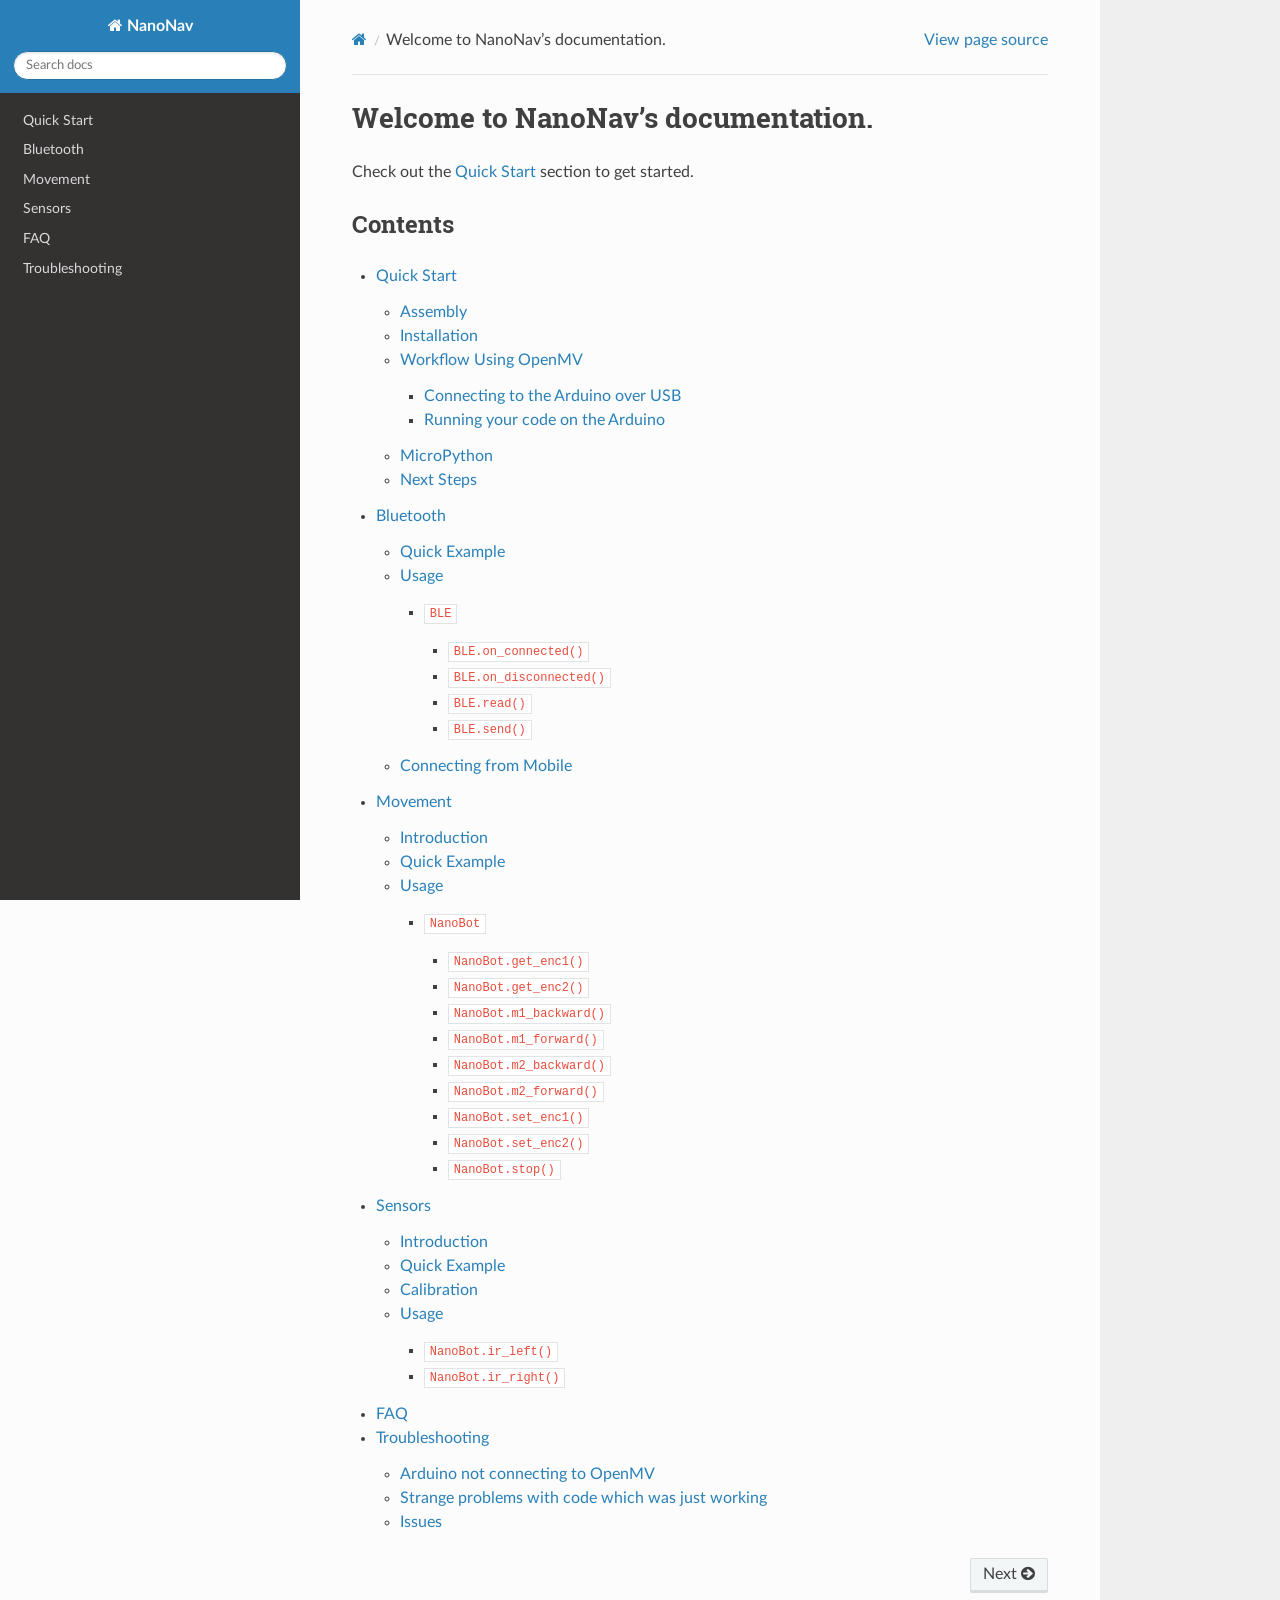
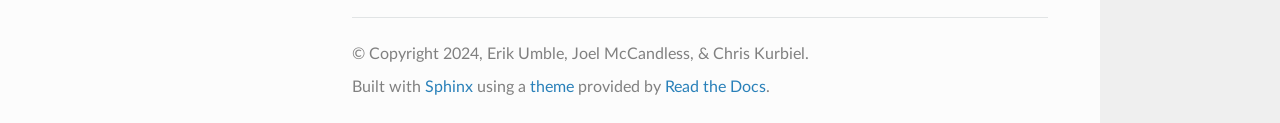
==== index.html @ 23963557 "deploy: 25255c36d114be1d2284da297a6f101bbb67461d" ====
<!DOCTYPE html>
<html class="writer-html5" lang="en" data-content_root="./">
<head>
  <meta charset="utf-8" /><meta name="viewport" content="width=device-width, initial-scale=1" />

  <meta name="viewport" content="width=device-width, initial-scale=1.0" />
  <title>Welcome to NanoNav’s documentation. &mdash; NanoNav  documentation</title>
      <link rel="stylesheet" type="text/css" href="_static/pygments.css?v=80d5e7a1" />
      <link rel="stylesheet" type="text/css" href="_static/css/theme.css?v=e59714d7" />
      <link rel="stylesheet" type="text/css" href="_static/copybutton.css?v=76b2166b" />
      <link rel="stylesheet" type="text/css" href="_static/css/s4defs-roles.css?v=35bf4f2f" />

  
      <script src="_static/jquery.js?v=5d32c60e"></script>
      <script src="_static/_sphinx_javascript_frameworks_compat.js?v=2cd50e6c"></script>
      <script src="_static/documentation_options.js?v=5929fcd5"></script>
      <script src="_static/doctools.js?v=9bcbadda"></script>
      <script src="_static/sphinx_highlight.js?v=dc90522c"></script>
      <script src="_static/clipboard.min.js?v=a7894cd8"></script>
      <script src="_static/copybutton.js?v=f281be69"></script>
    <script src="_static/js/theme.js"></script>
    <link rel="index" title="Index" href="genindex.html" />
    <link rel="search" title="Search" href="search.html" />
    <link rel="next" title="Quick Start" href="usage.html" /> 
</head>

<body class="wy-body-for-nav"> 
  <div class="wy-grid-for-nav">
    <nav data-toggle="wy-nav-shift" class="wy-nav-side">
      <div class="wy-side-scroll">
        <div class="wy-side-nav-search" >

          
          
          <a href="#" class="icon icon-home">
            NanoNav
          </a>
<div role="search">
  <form id="rtd-search-form" class="wy-form" action="search.html" method="get">
    <input type="text" name="q" placeholder="Search docs" aria-label="Search docs" />
    <input type="hidden" name="check_keywords" value="yes" />
    <input type="hidden" name="area" value="default" />
  </form>
</div>
        </div><div class="wy-menu wy-menu-vertical" data-spy="affix" role="navigation" aria-label="Navigation menu">
              <ul>
<li class="toctree-l1"><a class="reference internal" href="usage.html">Quick Start</a></li>
<li class="toctree-l1"><a class="reference internal" href="bluetooth.html">Bluetooth</a></li>
<li class="toctree-l1"><a class="reference internal" href="movement.html">Movement</a></li>
<li class="toctree-l1"><a class="reference internal" href="sensors.html">Sensors</a></li>
<li class="toctree-l1"><a class="reference internal" href="faq.html">FAQ</a></li>
<li class="toctree-l1"><a class="reference internal" href="faq.html#troubleshooting">Troubleshooting</a></li>
</ul>

        </div>
      </div>
    </nav>

    <section data-toggle="wy-nav-shift" class="wy-nav-content-wrap"><nav class="wy-nav-top" aria-label="Mobile navigation menu" >
          <i data-toggle="wy-nav-top" class="fa fa-bars"></i>
          <a href="#">NanoNav</a>
      </nav>

      <div class="wy-nav-content">
        <div class="rst-content">
          <div role="navigation" aria-label="Page navigation">
  <ul class="wy-breadcrumbs">
      <li><a href="#" class="icon icon-home" aria-label="Home"></a></li>
      <li class="breadcrumb-item active">Welcome to NanoNav’s documentation.</li>
      <li class="wy-breadcrumbs-aside">
            <a href="_sources/index.rst.txt" rel="nofollow"> View page source</a>
      </li>
  </ul>
  <hr/>
</div>
          <div role="main" class="document" itemscope="itemscope" itemtype="http://schema.org/Article">
           <div itemprop="articleBody">
             
  <section id="welcome-to-nanonav-s-documentation">
<h1>Welcome to NanoNav’s documentation.<a class="headerlink" href="#welcome-to-nanonav-s-documentation" title="Link to this heading"></a></h1>
<p>Check out the <a class="reference internal" href="usage.html"><span class="doc">Quick Start</span></a> section to get started.</p>
<section id="contents">
<h2>Contents<a class="headerlink" href="#contents" title="Link to this heading"></a></h2>
<div class="toctree-wrapper compound">
<ul>
<li class="toctree-l1"><a class="reference internal" href="usage.html">Quick Start</a><ul>
<li class="toctree-l2"><a class="reference internal" href="usage.html#assembly">Assembly</a></li>
<li class="toctree-l2"><a class="reference internal" href="usage.html#installation">Installation</a></li>
<li class="toctree-l2"><a class="reference internal" href="usage.html#workflow-using-openmv">Workflow Using OpenMV</a><ul>
<li class="toctree-l3"><a class="reference internal" href="usage.html#connecting-to-the-arduino-over-usb">Connecting to the Arduino over USB</a></li>
<li class="toctree-l3"><a class="reference internal" href="usage.html#running-your-code-on-the-arduino">Running your code on the Arduino</a></li>
</ul>
</li>
<li class="toctree-l2"><a class="reference internal" href="usage.html#micropython">MicroPython</a></li>
<li class="toctree-l2"><a class="reference internal" href="usage.html#next-steps">Next Steps</a></li>
</ul>
</li>
<li class="toctree-l1"><a class="reference internal" href="bluetooth.html">Bluetooth</a><ul>
<li class="toctree-l2"><a class="reference internal" href="bluetooth.html#quick-example">Quick Example</a></li>
<li class="toctree-l2"><a class="reference internal" href="bluetooth.html#usage">Usage</a><ul>
<li class="toctree-l3"><a class="reference internal" href="bluetooth.html#nanonav.BLE"><code class="docutils literal notranslate"><span class="pre">BLE</span></code></a><ul>
<li class="toctree-l4"><a class="reference internal" href="bluetooth.html#nanonav.BLE.on_connected"><code class="docutils literal notranslate"><span class="pre">BLE.on_connected()</span></code></a></li>
<li class="toctree-l4"><a class="reference internal" href="bluetooth.html#nanonav.BLE.on_disconnected"><code class="docutils literal notranslate"><span class="pre">BLE.on_disconnected()</span></code></a></li>
<li class="toctree-l4"><a class="reference internal" href="bluetooth.html#nanonav.BLE.read"><code class="docutils literal notranslate"><span class="pre">BLE.read()</span></code></a></li>
<li class="toctree-l4"><a class="reference internal" href="bluetooth.html#nanonav.BLE.send"><code class="docutils literal notranslate"><span class="pre">BLE.send()</span></code></a></li>
</ul>
</li>
</ul>
</li>
<li class="toctree-l2"><a class="reference internal" href="bluetooth.html#connecting-from-mobile">Connecting from Mobile</a></li>
</ul>
</li>
<li class="toctree-l1"><a class="reference internal" href="movement.html">Movement</a><ul>
<li class="toctree-l2"><a class="reference internal" href="movement.html#introduction">Introduction</a></li>
<li class="toctree-l2"><a class="reference internal" href="movement.html#quick-example">Quick Example</a></li>
<li class="toctree-l2"><a class="reference internal" href="movement.html#usage">Usage</a><ul>
<li class="toctree-l3"><a class="reference internal" href="movement.html#nanonav.NanoBot"><code class="docutils literal notranslate"><span class="pre">NanoBot</span></code></a><ul>
<li class="toctree-l4"><a class="reference internal" href="movement.html#nanonav.NanoBot.get_enc1"><code class="docutils literal notranslate"><span class="pre">NanoBot.get_enc1()</span></code></a></li>
<li class="toctree-l4"><a class="reference internal" href="movement.html#nanonav.NanoBot.get_enc2"><code class="docutils literal notranslate"><span class="pre">NanoBot.get_enc2()</span></code></a></li>
<li class="toctree-l4"><a class="reference internal" href="movement.html#nanonav.NanoBot.m1_backward"><code class="docutils literal notranslate"><span class="pre">NanoBot.m1_backward()</span></code></a></li>
<li class="toctree-l4"><a class="reference internal" href="movement.html#nanonav.NanoBot.m1_forward"><code class="docutils literal notranslate"><span class="pre">NanoBot.m1_forward()</span></code></a></li>
<li class="toctree-l4"><a class="reference internal" href="movement.html#nanonav.NanoBot.m2_backward"><code class="docutils literal notranslate"><span class="pre">NanoBot.m2_backward()</span></code></a></li>
<li class="toctree-l4"><a class="reference internal" href="movement.html#nanonav.NanoBot.m2_forward"><code class="docutils literal notranslate"><span class="pre">NanoBot.m2_forward()</span></code></a></li>
<li class="toctree-l4"><a class="reference internal" href="movement.html#nanonav.NanoBot.set_enc1"><code class="docutils literal notranslate"><span class="pre">NanoBot.set_enc1()</span></code></a></li>
<li class="toctree-l4"><a class="reference internal" href="movement.html#nanonav.NanoBot.set_enc2"><code class="docutils literal notranslate"><span class="pre">NanoBot.set_enc2()</span></code></a></li>
<li class="toctree-l4"><a class="reference internal" href="movement.html#nanonav.NanoBot.stop"><code class="docutils literal notranslate"><span class="pre">NanoBot.stop()</span></code></a></li>
</ul>
</li>
</ul>
</li>
</ul>
</li>
<li class="toctree-l1"><a class="reference internal" href="sensors.html">Sensors</a><ul>
<li class="toctree-l2"><a class="reference internal" href="sensors.html#introduction">Introduction</a></li>
<li class="toctree-l2"><a class="reference internal" href="sensors.html#quick-example">Quick Example</a></li>
<li class="toctree-l2"><a class="reference internal" href="sensors.html#calibration">Calibration</a></li>
<li class="toctree-l2"><a class="reference internal" href="sensors.html#usage">Usage</a><ul>
<li class="toctree-l3"><a class="reference internal" href="sensors.html#nanonav.NanoBot.ir_left"><code class="docutils literal notranslate"><span class="pre">NanoBot.ir_left()</span></code></a></li>
<li class="toctree-l3"><a class="reference internal" href="sensors.html#nanonav.NanoBot.ir_right"><code class="docutils literal notranslate"><span class="pre">NanoBot.ir_right()</span></code></a></li>
</ul>
</li>
</ul>
</li>
<li class="toctree-l1"><a class="reference internal" href="faq.html">FAQ</a></li>
<li class="toctree-l1"><a class="reference internal" href="faq.html#troubleshooting">Troubleshooting</a><ul>
<li class="toctree-l2"><a class="reference internal" href="faq.html#arduino-not-connecting-to-openmv">Arduino not connecting to OpenMV</a></li>
<li class="toctree-l2"><a class="reference internal" href="faq.html#strange-problems-with-code-which-was-just-working">Strange problems with code which was just working</a></li>
<li class="toctree-l2"><a class="reference internal" href="faq.html#issues">Issues</a></li>
</ul>
</li>
</ul>
</div>
</section>
</section>


           </div>
          </div>
          <footer><div class="rst-footer-buttons" role="navigation" aria-label="Footer">
        <a href="usage.html" class="btn btn-neutral float-right" title="Quick Start" accesskey="n" rel="next">Next <span class="fa fa-arrow-circle-right" aria-hidden="true"></span></a>
    </div>

  <hr/>

  <div role="contentinfo">
    <p>&#169; Copyright 2024, Erik Umble, Joel McCandless, &amp; Chris Kurbiel.</p>
  </div>

  Built with <a href="https://www.sphinx-doc.org/">Sphinx</a> using a
    <a href="https://github.com/readthedocs/sphinx_rtd_theme">theme</a>
    provided by <a href="https://readthedocs.org">Read the Docs</a>.
   

</footer>
        </div>
      </div>
    </section>
  </div>
  <script>
      jQuery(function () {
          SphinxRtdTheme.Navigation.enable(true);
      });
  </script> 

</body>
</html>
---- _static/css/theme.css ----
html{box-sizing:border-box}*,:after,:before{box-sizing:inherit}article,aside,details,figcaption,figure,footer,header,hgroup,nav,section{display:block}audio,canvas,video{display:inline-block;*display:inline;*zoom:1}[hidden],audio:not([controls]){display:none}*{-webkit-box-sizing:border-box;-moz-box-sizing:border-box;box-sizing:border-box}html{font-size:100%;-webkit-text-size-adjust:100%;-ms-text-size-adjust:100%}body{margin:0}a:active,a:hover{outline:0}abbr[title]{border-bottom:1px dotted}b,strong{font-weight:700}blockquote{margin:0}dfn{font-style:italic}ins{background:#ff9;text-decoration:none}ins,mark{color:#000}mark{background:#ff0;font-style:italic;font-weight:700}.rst-content code,.rst-content tt,code,kbd,pre,samp{font-family:monospace,serif;_font-family:courier new,monospace;font-size:1em}pre{white-space:pre}q{quotes:none}q:after,q:before{content:"";content:none}small{font-size:85%}sub,sup{font-size:75%;line-height:0;position:relative;vertical-align:baseline}sup{top:-.5em}sub{bottom:-.25em}dl,ol,ul{margin:0;padding:0;list-style:none;list-style-image:none}li{list-style:none}dd{margin:0}img{border:0;-ms-interpolation-mode:bicubic;vertical-align:middle;max-width:100%}svg:not(:root){overflow:hidden}figure,form{margin:0}label{cursor:pointer}button,input,select,textarea{font-size:100%;margin:0;vertical-align:baseline;*vertical-align:middle}button,input{line-height:normal}button,input[type=button],input[type=reset],input[type=submit]{cursor:pointer;-webkit-appearance:button;*overflow:visible}button[disabled],input[disabled]{cursor:default}input[type=search]{-webkit-appearance:textfield;-moz-box-sizing:content-box;-webkit-box-sizing:content-box;box-sizing:content-box}textarea{resize:vertical}table{border-collapse:collapse;border-spacing:0}td{vertical-align:top}.chromeframe{margin:.2em 0;background:#ccc;color:#000;padding:.2em 0}.ir{display:block;border:0;text-indent:-999em;overflow:hidden;background-color:transparent;background-repeat:no-repeat;text-align:left;direction:ltr;*line-height:0}.ir br{display:none}.hidden{display:none!important;visibility:hidden}.visuallyhidden{border:0;clip:rect(0 0 0 0);height:1px;margin:-1px;overflow:hidden;padding:0;position:absolute;width:1px}.visuallyhidden.focusable:active,.visuallyhidden.focusable:focus{clip:auto;height:auto;margin:0;overflow:visible;position:static;width:auto}.invisible{visibility:hidden}.relative{position:relative}big,small{font-size:100%}@media print{body,html,section{background:none!important}*{box-shadow:none!important;text-shadow:none!important;filter:none!important;-ms-filter:none!important}a,a:visited{text-decoration:underline}.ir a:after,a[href^="#"]:after,a[href^="javascript:"]:after{content:""}blockquote,pre{page-break-inside:avoid}thead{display:table-header-group}img,tr{page-break-inside:avoid}img{max-width:100%!important}@page{margin:.5cm}.rst-content .toctree-wrapper>p.caption,h2,h3,p{orphans:3;widows:3}.rst-content .toctree-wrapper>p.caption,h2,h3{page-break-after:avoid}}.btn,.fa:before,.icon:before,.rst-content .admonition,.rst-content .admonition-title:before,.rst-content .admonition-todo,.rst-content .attention,.rst-content .caution,.rst-content .code-block-caption .headerlink:before,.rst-content .danger,.rst-content .eqno .headerlink:before,.rst-content .error,.rst-content .hint,.rst-content .important,.rst-content .note,.rst-content .seealso,.rst-content .tip,.rst-content .warning,.rst-content code.download span:first-child:before,.rst-content dl dt .headerlink:before,.rst-content h1 .headerlink:before,.rst-content h2 .headerlink:before,.rst-content h3 .headerlink:before,.rst-content h4 .headerlink:before,.rst-content h5 .headerlink:before,.rst-content h6 .headerlink:before,.rst-content p.caption .headerlink:before,.rst-content p .headerlink:before,.rst-content table>caption .headerlink:before,.rst-content tt.download span:first-child:before,.wy-alert,.wy-dropdown .caret:before,.wy-inline-validate.wy-inline-validate-danger .wy-input-context:before,.wy-inline-validate.wy-inline-validate-info .wy-input-context:before,.wy-inline-validate.wy-inline-validate-success .wy-input-context:before,.wy-inline-validate.wy-inline-validate-warning .wy-input-context:before,.wy-menu-vertical li.current>a button.toctree-expand:before,.wy-menu-vertical li.on a button.toctree-expand:before,.wy-menu-vertical li button.toctree-expand:before,input[type=color],input[type=date],input[type=datetime-local],input[type=datetime],input[type=email],input[type=month],input[type=number],input[type=password],input[type=search],input[type=tel],input[type=text],input[type=time],input[type=url],input[type=week],select,textarea{-webkit-font-smoothing:antialiased}.clearfix{*zoom:1}.clearfix:after,.clearfix:before{display:table;content:""}.clearfix:after{clear:both}/*!
 *  Font Awesome 4.7.0 by @davegandy - http://fontawesome.io - @fontawesome
 *  License - http://fontawesome.io/license (Font: SIL OFL 1.1, CSS: MIT License)
 */@font-face{font-family:FontAwesome;src:url(fonts/fontawesome-webfont.eot?674f50d287a8c48dc19ba404d20fe713);src:url(fonts/fontawesome-webfont.eot?674f50d287a8c48dc19ba404d20fe713?#iefix&v=4.7.0) format("embedded-opentype"),url(fonts/fontawesome-webfont.woff2?af7ae505a9eed503f8b8e6982036873e) format("woff2"),url(fonts/fontawesome-webfont.woff?fee66e712a8a08eef5805a46892932ad) format("woff"),url(fonts/fontawesome-webfont.ttf?b06871f281fee6b241d60582ae9369b9) format("truetype"),url(fonts/fontawesome-webfont.svg?912ec66d7572ff821749319396470bde#fontawesomeregular) format("svg");font-weight:400;font-style:normal}.fa,.icon,.rst-content .admonition-title,.rst-content .code-block-caption .headerlink,.rst-content .eqno .headerlink,.rst-content code.download span:first-child,.rst-content dl dt .headerlink,.rst-content h1 .headerlink,.rst-content h2 .headerlink,.rst-content h3 .headerlink,.rst-content h4 .headerlink,.rst-content h5 .headerlink,.rst-content h6 .headerlink,.rst-content p.caption .headerlink,.rst-content p .headerlink,.rst-content table>caption .headerlink,.rst-content tt.download span:first-child,.wy-menu-vertical li.current>a button.toctree-expand,.wy-menu-vertical li.on a button.toctree-expand,.wy-menu-vertical li button.toctree-expand{display:inline-block;font:normal normal normal 14px/1 FontAwesome;font-size:inherit;text-rendering:auto;-webkit-font-smoothing:antialiased;-moz-osx-font-smoothing:grayscale}.fa-lg{font-size:1.33333em;line-height:.75em;vertical-align:-15%}.fa-2x{font-size:2em}.fa-3x{font-size:3em}.fa-4x{font-size:4em}.fa-5x{font-size:5em}.fa-fw{width:1.28571em;text-align:center}.fa-ul{padding-left:0;margin-left:2.14286em;list-style-type:none}.fa-ul>li{position:relative}.fa-li{position:absolute;left:-2.14286em;width:2.14286em;top:.14286em;text-align:center}.fa-li.fa-lg{left:-1.85714em}.fa-border{padding:.2em .25em .15em;border:.08em solid #eee;border-radius:.1em}.fa-pull-left{float:left}.fa-pull-right{float:right}.fa-pull-left.icon,.fa.fa-pull-left,.rst-content .code-block-caption .fa-pull-left.headerlink,.rst-content .eqno .fa-pull-left.headerlink,.rst-content .fa-pull-left.admonition-title,.rst-content code.download span.fa-pull-left:first-child,.rst-content dl dt .fa-pull-left.headerlink,.rst-content h1 .fa-pull-left.headerlink,.rst-content h2 .fa-pull-left.headerlink,.rst-content h3 .fa-pull-left.headerlink,.rst-content h4 .fa-pull-left.headerlink,.rst-content h5 .fa-pull-left.headerlink,.rst-content h6 .fa-pull-left.headerlink,.rst-content p .fa-pull-left.headerlink,.rst-content table>caption .fa-pull-left.headerlink,.rst-content tt.download span.fa-pull-left:first-child,.wy-menu-vertical li.current>a button.fa-pull-left.toctree-expand,.wy-menu-vertical li.on a button.fa-pull-left.toctree-expand,.wy-menu-vertical li button.fa-pull-left.toctree-expand{margin-right:.3em}.fa-pull-right.icon,.fa.fa-pull-right,.rst-content .code-block-caption .fa-pull-right.headerlink,.rst-content .eqno .fa-pull-right.headerlink,.rst-content .fa-pull-right.admonition-title,.rst-content code.download span.fa-pull-right:first-child,.rst-content dl dt .fa-pull-right.headerlink,.rst-content h1 .fa-pull-right.headerlink,.rst-content h2 .fa-pull-right.headerlink,.rst-content h3 .fa-pull-right.headerlink,.rst-content h4 .fa-pull-right.headerlink,.rst-content h5 .fa-pull-right.headerlink,.rst-content h6 .fa-pull-right.headerlink,.rst-content p .fa-pull-right.headerlink,.rst-content table>caption .fa-pull-right.headerlink,.rst-content tt.download span.fa-pull-right:first-child,.wy-menu-vertical li.current>a button.fa-pull-right.toctree-expand,.wy-menu-vertical li.on a button.fa-pull-right.toctree-expand,.wy-menu-vertical li button.fa-pull-right.toctree-expand{margin-left:.3em}.pull-right{float:right}.pull-left{float:left}.fa.pull-left,.pull-left.icon,.rst-content .code-block-caption .pull-left.headerlink,.rst-content .eqno .pull-left.headerlink,.rst-content .pull-left.admonition-title,.rst-content code.download span.pull-left:first-child,.rst-content dl dt .pull-left.headerlink,.rst-content h1 .pull-left.headerlink,.rst-content h2 .pull-left.headerlink,.rst-content h3 .pull-left.headerlink,.rst-content h4 .pull-left.headerlink,.rst-content h5 .pull-left.headerlink,.rst-content h6 .pull-left.headerlink,.rst-content p .pull-left.headerlink,.rst-content table>caption .pull-left.headerlink,.rst-content tt.download span.pull-left:first-child,.wy-menu-vertical li.current>a button.pull-left.toctree-expand,.wy-menu-vertical li.on a button.pull-left.toctree-expand,.wy-menu-vertical li button.pull-left.toctree-expand{margin-right:.3em}.fa.pull-right,.pull-right.icon,.rst-content .code-block-caption .pull-right.headerlink,.rst-content .eqno .pull-right.headerlink,.rst-content .pull-right.admonition-title,.rst-content code.download span.pull-right:first-child,.rst-content dl dt .pull-right.headerlink,.rst-content h1 .pull-right.headerlink,.rst-content h2 .pull-right.headerlink,.rst-content h3 .pull-right.headerlink,.rst-content h4 .pull-right.headerlink,.rst-content h5 .pull-right.headerlink,.rst-content h6 .pull-right.headerlink,.rst-content p .pull-right.headerlink,.rst-content table>caption .pull-right.headerlink,.rst-content tt.download span.pull-right:first-child,.wy-menu-vertical li.current>a button.pull-right.toctree-expand,.wy-menu-vertical li.on a button.pull-right.toctree-expand,.wy-menu-vertical li button.pull-right.toctree-expand{margin-left:.3em}.fa-spin{-webkit-animation:fa-spin 2s linear infinite;animation:fa-spin 2s linear infinite}.fa-pulse{-webkit-animation:fa-spin 1s steps(8) infinite;animation:fa-spin 1s steps(8) infinite}@-webkit-keyframes fa-spin{0%{-webkit-transform:rotate(0deg);transform:rotate(0deg)}to{-webkit-transform:rotate(359deg);transform:rotate(359deg)}}@keyframes fa-spin{0%{-webkit-transform:rotate(0deg);transform:rotate(0deg)}to{-webkit-transform:rotate(359deg);transform:rotate(359deg)}}.fa-rotate-90{-ms-filter:"progid:DXImageTransform.Microsoft.BasicImage(rotation=1)";-webkit-transform:rotate(90deg);-ms-transform:rotate(90deg);transform:rotate(90deg)}.fa-rotate-180{-ms-filter:"progid:DXImageTransform.Microsoft.BasicImage(rotation=2)";-webkit-transform:rotate(180deg);-ms-transform:rotate(180deg);transform:rotate(180deg)}.fa-rotate-270{-ms-filter:"progid:DXImageTransform.Microsoft.BasicImage(rotation=3)";-webkit-transform:rotate(270deg);-ms-transform:rotate(270deg);transform:rotate(270deg)}.fa-flip-horizontal{-ms-filter:"progid:DXImageTransform.Microsoft.BasicImage(rotation=0, mirror=1)";-webkit-transform:scaleX(-1);-ms-transform:scaleX(-1);transform:scaleX(-1)}.fa-flip-vertical{-ms-filter:"progid:DXImageTransform.Microsoft.BasicImage(rotation=2, mirror=1)";-webkit-transform:scaleY(-1);-ms-transform:scaleY(-1);transform:scaleY(-1)}:root .fa-flip-horizontal,:root .fa-flip-vertical,:root .fa-rotate-90,:root .fa-rotate-180,:root .fa-rotate-270{filter:none}.fa-stack{position:relative;display:inline-block;width:2em;height:2em;line-height:2em;vertical-align:middle}.fa-stack-1x,.fa-stack-2x{position:absolute;left:0;width:100%;text-align:center}.fa-stack-1x{line-height:inherit}.fa-stack-2x{font-size:2em}.fa-inverse{color:#fff}.fa-glass:before{content:""}.fa-music:before{content:""}.fa-search:before,.icon-search:before{content:""}.fa-envelope-o:before{content:""}.fa-heart:before{content:""}.fa-star:before{content:""}.fa-star-o:before{content:""}.fa-user:before{content:""}.fa-film:before{content:""}.fa-th-large:before{content:""}.fa-th:before{content:""}.fa-th-list:before{content:""}.fa-check:before{content:""}.fa-close:before,.fa-remove:before,.fa-times:before{content:""}.fa-search-plus:before{content:""}.fa-search-minus:before{content:""}.fa-power-off:before{content:""}.fa-signal:before{content:""}.fa-cog:before,.fa-gear:before{content:""}.fa-trash-o:before{content:""}.fa-home:before,.icon-home:before{content:""}.fa-file-o:before{content:""}.fa-clock-o:before{content:""}.fa-road:before{content:""}.fa-download:before,.rst-content code.download span:first-child:before,.rst-content tt.download span:first-child:before{content:""}.fa-arrow-circle-o-down:before{content:""}.fa-arrow-circle-o-up:before{content:""}.fa-inbox:before{content:""}.fa-play-circle-o:before{content:""}.fa-repeat:before,.fa-rotate-right:before{content:""}.fa-refresh:before{content:""}.fa-list-alt:before{content:""}.fa-lock:before{content:""}.fa-flag:before{content:""}.fa-headphones:before{content:""}.fa-volume-off:before{content:""}.fa-volume-down:before{content:""}.fa-volume-up:before{content:""}.fa-qrcode:before{content:""}.fa-barcode:before{content:""}.fa-tag:before{content:""}.fa-tags:before{content:""}.fa-book:before,.icon-book:before{content:""}.fa-bookmark:before{content:""}.fa-print:before{content:""}.fa-camera:before{content:""}.fa-font:before{content:""}.fa-bold:before{content:""}.fa-italic:before{content:""}.fa-text-height:before{content:""}.fa-text-width:before{content:""}.fa-align-left:before{content:""}.fa-align-center:before{content:""}.fa-align-right:before{content:""}.fa-align-justify:before{content:""}.fa-list:before{content:""}.fa-dedent:before,.fa-outdent:before{content:""}.fa-indent:before{content:""}.fa-video-camera:before{content:""}.fa-image:before,.fa-photo:before,.fa-picture-o:before{content:""}.fa-pencil:before{content:""}.fa-map-marker:before{content:""}.fa-adjust:before{content:""}.fa-tint:before{content:""}.fa-edit:before,.fa-pencil-square-o:before{content:""}.fa-share-square-o:before{content:""}.fa-check-square-o:before{content:""}.fa-arrows:before{content:""}.fa-step-backward:before{content:""}.fa-fast-backward:before{content:""}.fa-backward:before{content:""}.fa-play:before{content:""}.fa-pause:before{content:""}.fa-stop:before{content:""}.fa-forward:before{content:""}.fa-fast-forward:before{content:""}.fa-step-forward:before{content:""}.fa-eject:before{content:""}.fa-chevron-left:before{content:""}.fa-chevron-right:before{content:""}.fa-plus-circle:before{content:""}.fa-minus-circle:before{content:""}.fa-times-circle:before,.wy-inline-validate.wy-inline-validate-danger .wy-input-context:before{content:""}.fa-check-circle:before,.wy-inline-validate.wy-inline-validate-success .wy-input-context:before{content:""}.fa-question-circle:before{content:""}.fa-info-circle:before{content:""}.fa-crosshairs:before{content:""}.fa-times-circle-o:before{content:""}.fa-check-circle-o:before{content:""}.fa-ban:before{content:""}.fa-arrow-left:before{content:""}.fa-arrow-right:before{content:""}.fa-arrow-up:before{content:""}.fa-arrow-down:before{content:""}.fa-mail-forward:before,.fa-share:before{content:""}.fa-expand:before{content:""}.fa-compress:before{content:""}.fa-plus:before{content:""}.fa-minus:before{content:""}.fa-asterisk:before{content:""}.fa-exclamation-circle:before,.rst-content .admonition-title:before,.wy-inline-validate.wy-inline-validate-info .wy-input-context:before,.wy-inline-validate.wy-inline-validate-warning .wy-input-context:before{content:""}.fa-gift:before{content:""}.fa-leaf:before{content:""}.fa-fire:before,.icon-fire:before{content:""}.fa-eye:before{content:""}.fa-eye-slash:before{content:""}.fa-exclamation-triangle:before,.fa-warning:before{content:""}.fa-plane:before{content:""}.fa-calendar:before{content:""}.fa-random:before{content:""}.fa-comment:before{content:""}.fa-magnet:before{content:""}.fa-chevron-up:before{content:""}.fa-chevron-down:before{content:""}.fa-retweet:before{content:""}.fa-shopping-cart:before{content:""}.fa-folder:before{content:""}.fa-folder-open:before{content:""}.fa-arrows-v:before{content:""}.fa-arrows-h:before{content:""}.fa-bar-chart-o:before,.fa-bar-chart:before{content:""}.fa-twitter-square:before{content:""}.fa-facebook-square:before{content:""}.fa-camera-retro:before{content:""}.fa-key:before{content:""}.fa-cogs:before,.fa-gears:before{content:""}.fa-comments:before{content:""}.fa-thumbs-o-up:before{content:""}.fa-thumbs-o-down:before{content:""}.fa-star-half:before{content:""}.fa-heart-o:before{content:""}.fa-sign-out:before{content:""}.fa-linkedin-square:before{content:""}.fa-thumb-tack:before{content:""}.fa-external-link:before{content:""}.fa-sign-in:before{content:""}.fa-trophy:before{content:""}.fa-github-square:before{content:""}.fa-upload:before{content:""}.fa-lemon-o:before{content:""}.fa-phone:before{content:""}.fa-square-o:before{content:""}.fa-bookmark-o:before{content:""}.fa-phone-square:before{content:""}.fa-twitter:before{content:""}.fa-facebook-f:before,.fa-facebook:before{content:""}.fa-github:before,.icon-github:before{content:""}.fa-unlock:before{content:""}.fa-credit-card:before{content:""}.fa-feed:before,.fa-rss:before{content:""}.fa-hdd-o:before{content:""}.fa-bullhorn:before{content:""}.fa-bell:before{content:""}.fa-certificate:before{content:""}.fa-hand-o-right:before{content:""}.fa-hand-o-left:before{content:""}.fa-hand-o-up:before{content:""}.fa-hand-o-down:before{content:""}.fa-arrow-circle-left:before,.icon-circle-arrow-left:before{content:""}.fa-arrow-circle-right:before,.icon-circle-arrow-right:before{content:""}.fa-arrow-circle-up:before{content:""}.fa-arrow-circle-down:before{content:""}.fa-globe:before{content:""}.fa-wrench:before{content:""}.fa-tasks:before{content:""}.fa-filter:before{content:""}.fa-briefcase:before{content:""}.fa-arrows-alt:before{content:""}.fa-group:before,.fa-users:before{content:""}.fa-chain:before,.fa-link:before,.icon-link:before{content:""}.fa-cloud:before{content:""}.fa-flask:before{content:""}.fa-cut:before,.fa-scissors:before{content:""}.fa-copy:before,.fa-files-o:before{content:""}.fa-paperclip:before{content:""}.fa-floppy-o:before,.fa-save:before{content:""}.fa-square:before{content:""}.fa-bars:before,.fa-navicon:before,.fa-reorder:before{content:""}.fa-list-ul:before{content:""}.fa-list-ol:before{content:""}.fa-strikethrough:before{content:""}.fa-underline:before{content:""}.fa-table:before{content:""}.fa-magic:before{content:""}.fa-truck:before{content:""}.fa-pinterest:before{content:""}.fa-pinterest-square:before{content:""}.fa-google-plus-square:before{content:""}.fa-google-plus:before{content:""}.fa-money:before{content:""}.fa-caret-down:before,.icon-caret-down:before,.wy-dropdown .caret:before{content:""}.fa-caret-up:before{content:""}.fa-caret-left:before{content:""}.fa-caret-right:before{content:""}.fa-columns:before{content:""}.fa-sort:before,.fa-unsorted:before{content:""}.fa-sort-desc:before,.fa-sort-down:before{content:""}.fa-sort-asc:before,.fa-sort-up:before{content:""}.fa-envelope:before{content:""}.fa-linkedin:before{content:""}.fa-rotate-left:before,.fa-undo:before{content:""}.fa-gavel:before,.fa-legal:before{content:""}.fa-dashboard:before,.fa-tachometer:before{content:""}.fa-comment-o:before{content:""}.fa-comments-o:before{content:""}.fa-bolt:before,.fa-flash:before{content:""}.fa-sitemap:before{content:""}.fa-umbrella:before{content:""}.fa-clipboard:before,.fa-paste:before{content:""}.fa-lightbulb-o:before{content:""}.fa-exchange:before{content:""}.fa-cloud-download:before{content:""}.fa-cloud-upload:before{content:""}.fa-user-md:before{content:""}.fa-stethoscope:before{content:""}.fa-suitcase:before{content:""}.fa-bell-o:before{content:""}.fa-coffee:before{content:""}.fa-cutlery:before{content:""}.fa-file-text-o:before{content:""}.fa-building-o:before{content:""}.fa-hospital-o:before{content:""}.fa-ambulance:before{content:""}.fa-medkit:before{content:""}.fa-fighter-jet:before{content:""}.fa-beer:before{content:""}.fa-h-square:before{content:""}.fa-plus-square:before{content:""}.fa-angle-double-left:before{content:""}.fa-angle-double-right:before{content:""}.fa-angle-double-up:before{content:""}.fa-angle-double-down:before{content:""}.fa-angle-left:before{content:""}.fa-angle-right:before{content:""}.fa-angle-up:before{content:""}.fa-angle-down:before{content:""}.fa-desktop:before{content:""}.fa-laptop:before{content:""}.fa-tablet:before{content:""}.fa-mobile-phone:before,.fa-mobile:before{content:""}.fa-circle-o:before{content:""}.fa-quote-left:before{content:""}.fa-quote-right:before{content:""}.fa-spinner:before{content:""}.fa-circle:before{content:""}.fa-mail-reply:before,.fa-reply:before{content:""}.fa-github-alt:before{content:""}.fa-folder-o:before{content:""}.fa-folder-open-o:before{content:""}.fa-smile-o:before{content:""}.fa-frown-o:before{content:""}.fa-meh-o:before{content:""}.fa-gamepad:before{content:""}.fa-keyboard-o:before{content:""}.fa-flag-o:before{content:""}.fa-flag-checkered:before{content:""}.fa-terminal:before{content:""}.fa-code:before{content:""}.fa-mail-reply-all:before,.fa-reply-all:before{content:""}.fa-star-half-empty:before,.fa-star-half-full:before,.fa-star-half-o:before{content:""}.fa-location-arrow:before{content:""}.fa-crop:before{content:""}.fa-code-fork:before{content:""}.fa-chain-broken:before,.fa-unlink:before{content:""}.fa-question:before{content:""}.fa-info:before{content:""}.fa-exclamation:before{content:""}.fa-superscript:before{content:""}.fa-subscript:before{content:""}.fa-eraser:before{content:""}.fa-puzzle-piece:before{content:""}.fa-microphone:before{content:""}.fa-microphone-slash:before{content:""}.fa-shield:before{content:""}.fa-calendar-o:before{content:""}.fa-fire-extinguisher:before{content:""}.fa-rocket:before{content:""}.fa-maxcdn:before{content:""}.fa-chevron-circle-left:before{content:""}.fa-chevron-circle-right:before{content:""}.fa-chevron-circle-up:before{content:""}.fa-chevron-circle-down:before{content:""}.fa-html5:before{content:""}.fa-css3:before{content:""}.fa-anchor:before{content:""}.fa-unlock-alt:before{content:""}.fa-bullseye:before{content:""}.fa-ellipsis-h:before{content:""}.fa-ellipsis-v:before{content:""}.fa-rss-square:before{content:""}.fa-play-circle:before{content:""}.fa-ticket:before{content:""}.fa-minus-square:before{content:""}.fa-minus-square-o:before,.wy-menu-vertical li.current>a button.toctree-expand:before,.wy-menu-vertical li.on a button.toctree-expand:before{content:""}.fa-level-up:before{content:""}.fa-level-down:before{content:""}.fa-check-square:before{content:""}.fa-pencil-square:before{content:""}.fa-external-link-square:before{content:""}.fa-share-square:before{content:""}.fa-compass:before{content:""}.fa-caret-square-o-down:before,.fa-toggle-down:before{content:""}.fa-caret-square-o-up:before,.fa-toggle-up:before{content:""}.fa-caret-square-o-right:before,.fa-toggle-right:before{content:""}.fa-eur:before,.fa-euro:before{content:""}.fa-gbp:before{content:""}.fa-dollar:before,.fa-usd:before{content:""}.fa-inr:before,.fa-rupee:before{content:""}.fa-cny:before,.fa-jpy:before,.fa-rmb:before,.fa-yen:before{content:""}.fa-rouble:before,.fa-rub:before,.fa-ruble:before{content:""}.fa-krw:before,.fa-won:before{content:""}.fa-bitcoin:before,.fa-btc:before{content:""}.fa-file:before{content:""}.fa-file-text:before{content:""}.fa-sort-alpha-asc:before{content:""}.fa-sort-alpha-desc:before{content:""}.fa-sort-amount-asc:before{content:""}.fa-sort-amount-desc:before{content:""}.fa-sort-numeric-asc:before{content:""}.fa-sort-numeric-desc:before{content:""}.fa-thumbs-up:before{content:""}.fa-thumbs-down:before{content:""}.fa-youtube-square:before{content:""}.fa-youtube:before{content:""}.fa-xing:before{content:""}.fa-xing-square:before{content:""}.fa-youtube-play:before{content:""}.fa-dropbox:before{content:""}.fa-stack-overflow:before{content:""}.fa-instagram:before{content:""}.fa-flickr:before{content:""}.fa-adn:before{content:""}.fa-bitbucket:before,.icon-bitbucket:before{content:""}.fa-bitbucket-square:before{content:""}.fa-tumblr:before{content:""}.fa-tumblr-square:before{content:""}.fa-long-arrow-down:before{content:""}.fa-long-arrow-up:before{content:""}.fa-long-arrow-left:before{content:""}.fa-long-arrow-right:before{content:""}.fa-apple:before{content:""}.fa-windows:before{content:""}.fa-android:before{content:""}.fa-linux:before{content:""}.fa-dribbble:before{content:""}.fa-skype:before{content:""}.fa-foursquare:before{content:""}.fa-trello:before{content:""}.fa-female:before{content:""}.fa-male:before{content:""}.fa-gittip:before,.fa-gratipay:before{content:""}.fa-sun-o:before{content:""}.fa-moon-o:before{content:""}.fa-archive:before{content:""}.fa-bug:before{content:""}.fa-vk:before{content:""}.fa-weibo:before{content:""}.fa-renren:before{content:""}.fa-pagelines:before{content:""}.fa-stack-exchange:before{content:""}.fa-arrow-circle-o-right:before{content:""}.fa-arrow-circle-o-left:before{content:""}.fa-caret-square-o-left:before,.fa-toggle-left:before{content:""}.fa-dot-circle-o:before{content:""}.fa-wheelchair:before{content:""}.fa-vimeo-square:before{content:""}.fa-try:before,.fa-turkish-lira:before{content:""}.fa-plus-square-o:before,.wy-menu-vertical li button.toctree-expand:before{content:""}.fa-space-shuttle:before{content:""}.fa-slack:before{content:""}.fa-envelope-square:before{content:""}.fa-wordpress:before{content:""}.fa-openid:before{content:""}.fa-bank:before,.fa-institution:before,.fa-university:before{content:""}.fa-graduation-cap:before,.fa-mortar-board:before{content:""}.fa-yahoo:before{content:""}.fa-google:before{content:""}.fa-reddit:before{content:""}.fa-reddit-square:before{content:""}.fa-stumbleupon-circle:before{content:""}.fa-stumbleupon:before{content:""}.fa-delicious:before{content:""}.fa-digg:before{content:""}.fa-pied-piper-pp:before{content:""}.fa-pied-piper-alt:before{content:""}.fa-drupal:before{content:""}.fa-joomla:before{content:""}.fa-language:before{content:""}.fa-fax:before{content:""}.fa-building:before{content:""}.fa-child:before{content:""}.fa-paw:before{content:""}.fa-spoon:before{content:""}.fa-cube:before{content:""}.fa-cubes:before{content:""}.fa-behance:before{content:""}.fa-behance-square:before{content:""}.fa-steam:before{content:""}.fa-steam-square:before{content:""}.fa-recycle:before{content:""}.fa-automobile:before,.fa-car:before{content:""}.fa-cab:before,.fa-taxi:before{content:""}.fa-tree:before{content:""}.fa-spotify:before{content:""}.fa-deviantart:before{content:""}.fa-soundcloud:before{content:""}.fa-database:before{content:""}.fa-file-pdf-o:before{content:""}.fa-file-word-o:before{content:""}.fa-file-excel-o:before{content:""}.fa-file-powerpoint-o:before{content:""}.fa-file-image-o:before,.fa-file-photo-o:before,.fa-file-picture-o:before{content:""}.fa-file-archive-o:before,.fa-file-zip-o:before{content:""}.fa-file-audio-o:before,.fa-file-sound-o:before{content:""}.fa-file-movie-o:before,.fa-file-video-o:before{content:""}.fa-file-code-o:before{content:""}.fa-vine:before{content:""}.fa-codepen:before{content:""}.fa-jsfiddle:before{content:""}.fa-life-bouy:before,.fa-life-buoy:before,.fa-life-ring:before,.fa-life-saver:before,.fa-support:before{content:""}.fa-circle-o-notch:before{content:""}.fa-ra:before,.fa-rebel:before,.fa-resistance:before{content:""}.fa-empire:before,.fa-ge:before{content:""}.fa-git-square:before{content:""}.fa-git:before{content:""}.fa-hacker-news:before,.fa-y-combinator-square:before,.fa-yc-square:before{content:""}.fa-tencent-weibo:before{content:""}.fa-qq:before{content:""}.fa-wechat:before,.fa-weixin:before{content:""}.fa-paper-plane:before,.fa-send:before{content:""}.fa-paper-plane-o:before,.fa-send-o:before{content:""}.fa-history:before{content:""}.fa-circle-thin:before{content:""}.fa-header:before{content:""}.fa-paragraph:before{content:""}.fa-sliders:before{content:""}.fa-share-alt:before{content:""}.fa-share-alt-square:before{content:""}.fa-bomb:before{content:""}.fa-futbol-o:before,.fa-soccer-ball-o:before{content:""}.fa-tty:before{content:""}.fa-binoculars:before{content:""}.fa-plug:before{content:""}.fa-slideshare:before{content:""}.fa-twitch:before{content:""}.fa-yelp:before{content:""}.fa-newspaper-o:before{content:""}.fa-wifi:before{content:""}.fa-calculator:before{content:""}.fa-paypal:before{content:""}.fa-google-wallet:before{content:""}.fa-cc-visa:before{content:""}.fa-cc-mastercard:before{content:""}.fa-cc-discover:before{content:""}.fa-cc-amex:before{content:""}.fa-cc-paypal:before{content:""}.fa-cc-stripe:before{content:""}.fa-bell-slash:before{content:""}.fa-bell-slash-o:before{content:""}.fa-trash:before{content:""}.fa-copyright:before{content:""}.fa-at:before{content:""}.fa-eyedropper:before{content:""}.fa-paint-brush:before{content:""}.fa-birthday-cake:before{content:""}.fa-area-chart:before{content:""}.fa-pie-chart:before{content:""}.fa-line-chart:before{content:""}.fa-lastfm:before{content:""}.fa-lastfm-square:before{content:""}.fa-toggle-off:before{content:""}.fa-toggle-on:before{content:""}.fa-bicycle:before{content:""}.fa-bus:before{content:""}.fa-ioxhost:before{content:""}.fa-angellist:before{content:""}.fa-cc:before{content:""}.fa-ils:before,.fa-shekel:before,.fa-sheqel:before{content:""}.fa-meanpath:before{content:""}.fa-buysellads:before{content:""}.fa-connectdevelop:before{content:""}.fa-dashcube:before{content:""}.fa-forumbee:before{content:""}.fa-leanpub:before{content:""}.fa-sellsy:before{content:""}.fa-shirtsinbulk:before{content:""}.fa-simplybuilt:before{content:""}.fa-skyatlas:before{content:""}.fa-cart-plus:before{content:""}.fa-cart-arrow-down:before{content:""}.fa-diamond:before{content:""}.fa-ship:before{content:""}.fa-user-secret:before{content:""}.fa-motorcycle:before{content:""}.fa-street-view:before{content:""}.fa-heartbeat:before{content:""}.fa-venus:before{content:""}.fa-mars:before{content:""}.fa-mercury:before{content:""}.fa-intersex:before,.fa-transgender:before{content:""}.fa-transgender-alt:before{content:""}.fa-venus-double:before{content:""}.fa-mars-double:before{content:""}.fa-venus-mars:before{content:""}.fa-mars-stroke:before{content:""}.fa-mars-stroke-v:before{content:""}.fa-mars-stroke-h:before{content:""}.fa-neuter:before{content:""}.fa-genderless:before{content:""}.fa-facebook-official:before{content:""}.fa-pinterest-p:before{content:""}.fa-whatsapp:before{content:""}.fa-server:before{content:""}.fa-user-plus:before{content:""}.fa-user-times:before{content:""}.fa-bed:before,.fa-hotel:before{content:""}.fa-viacoin:before{content:""}.fa-train:before{content:""}.fa-subway:before{content:""}.fa-medium:before{content:""}.fa-y-combinator:before,.fa-yc:before{content:""}.fa-optin-monster:before{content:""}.fa-opencart:before{content:""}.fa-expeditedssl:before{content:""}.fa-battery-4:before,.fa-battery-full:before,.fa-battery:before{content:""}.fa-battery-3:before,.fa-battery-three-quarters:before{content:""}.fa-battery-2:before,.fa-battery-half:before{content:""}.fa-battery-1:before,.fa-battery-quarter:before{content:""}.fa-battery-0:before,.fa-battery-empty:before{content:""}.fa-mouse-pointer:before{content:""}.fa-i-cursor:before{content:""}.fa-object-group:before{content:""}.fa-object-ungroup:before{content:""}.fa-sticky-note:before{content:""}.fa-sticky-note-o:before{content:""}.fa-cc-jcb:before{content:""}.fa-cc-diners-club:before{content:""}.fa-clone:before{content:""}.fa-balance-scale:before{content:""}.fa-hourglass-o:before{content:""}.fa-hourglass-1:before,.fa-hourglass-start:before{content:""}.fa-hourglass-2:before,.fa-hourglass-half:before{content:""}.fa-hourglass-3:before,.fa-hourglass-end:before{content:""}.fa-hourglass:before{content:""}.fa-hand-grab-o:before,.fa-hand-rock-o:before{content:""}.fa-hand-paper-o:before,.fa-hand-stop-o:before{content:""}.fa-hand-scissors-o:before{content:""}.fa-hand-lizard-o:before{content:""}.fa-hand-spock-o:before{content:""}.fa-hand-pointer-o:before{content:""}.fa-hand-peace-o:before{content:""}.fa-trademark:before{content:""}.fa-registered:before{content:""}.fa-creative-commons:before{content:""}.fa-gg:before{content:""}.fa-gg-circle:before{content:""}.fa-tripadvisor:before{content:""}.fa-odnoklassniki:before{content:""}.fa-odnoklassniki-square:before{content:""}.fa-get-pocket:before{content:""}.fa-wikipedia-w:before{content:""}.fa-safari:before{content:""}.fa-chrome:before{content:""}.fa-firefox:before{content:""}.fa-opera:before{content:""}.fa-internet-explorer:before{content:""}.fa-television:before,.fa-tv:before{content:""}.fa-contao:before{content:""}.fa-500px:before{content:""}.fa-amazon:before{content:""}.fa-calendar-plus-o:before{content:""}.fa-calendar-minus-o:before{content:""}.fa-calendar-times-o:before{content:""}.fa-calendar-check-o:before{content:""}.fa-industry:before{content:""}.fa-map-pin:before{content:""}.fa-map-signs:before{content:""}.fa-map-o:before{content:""}.fa-map:before{content:""}.fa-commenting:before{content:""}.fa-commenting-o:before{content:""}.fa-houzz:before{content:""}.fa-vimeo:before{content:""}.fa-black-tie:before{content:""}.fa-fonticons:before{content:""}.fa-reddit-alien:before{content:""}.fa-edge:before{content:""}.fa-credit-card-alt:before{content:""}.fa-codiepie:before{content:""}.fa-modx:before{content:""}.fa-fort-awesome:before{content:""}.fa-usb:before{content:""}.fa-product-hunt:before{content:""}.fa-mixcloud:before{content:""}.fa-scribd:before{content:""}.fa-pause-circle:before{content:""}.fa-pause-circle-o:before{content:""}.fa-stop-circle:before{content:""}.fa-stop-circle-o:before{content:""}.fa-shopping-bag:before{content:""}.fa-shopping-basket:before{content:""}.fa-hashtag:before{content:""}.fa-bluetooth:before{content:""}.fa-bluetooth-b:before{content:""}.fa-percent:before{content:""}.fa-gitlab:before,.icon-gitlab:before{content:""}.fa-wpbeginner:before{content:""}.fa-wpforms:before{content:""}.fa-envira:before{content:""}.fa-universal-access:before{content:""}.fa-wheelchair-alt:before{content:""}.fa-question-circle-o:before{content:""}.fa-blind:before{content:""}.fa-audio-description:before{content:""}.fa-volume-control-phone:before{content:""}.fa-braille:before{content:""}.fa-assistive-listening-systems:before{content:""}.fa-american-sign-language-interpreting:before,.fa-asl-interpreting:before{content:""}.fa-deaf:before,.fa-deafness:before,.fa-hard-of-hearing:before{content:""}.fa-glide:before{content:""}.fa-glide-g:before{content:""}.fa-sign-language:before,.fa-signing:before{content:""}.fa-low-vision:before{content:""}.fa-viadeo:before{content:""}.fa-viadeo-square:before{content:""}.fa-snapchat:before{content:""}.fa-snapchat-ghost:before{content:""}.fa-snapchat-square:before{content:""}.fa-pied-piper:before{content:""}.fa-first-order:before{content:""}.fa-yoast:before{content:""}.fa-themeisle:before{content:""}.fa-google-plus-circle:before,.fa-google-plus-official:before{content:""}.fa-fa:before,.fa-font-awesome:before{content:""}.fa-handshake-o:before{content:""}.fa-envelope-open:before{content:""}.fa-envelope-open-o:before{content:""}.fa-linode:before{content:""}.fa-address-book:before{content:""}.fa-address-book-o:before{content:""}.fa-address-card:before,.fa-vcard:before{content:""}.fa-address-card-o:before,.fa-vcard-o:before{content:""}.fa-user-circle:before{content:""}.fa-user-circle-o:before{content:""}.fa-user-o:before{content:""}.fa-id-badge:before{content:""}.fa-drivers-license:before,.fa-id-card:before{content:""}.fa-drivers-license-o:before,.fa-id-card-o:before{content:""}.fa-quora:before{content:""}.fa-free-code-camp:before{content:""}.fa-telegram:before{content:""}.fa-thermometer-4:before,.fa-thermometer-full:before,.fa-thermometer:before{content:""}.fa-thermometer-3:before,.fa-thermometer-three-quarters:before{content:""}.fa-thermometer-2:before,.fa-thermometer-half:before{content:""}.fa-thermometer-1:before,.fa-thermometer-quarter:before{content:""}.fa-thermometer-0:before,.fa-thermometer-empty:before{content:""}.fa-shower:before{content:""}.fa-bath:before,.fa-bathtub:before,.fa-s15:before{content:""}.fa-podcast:before{content:""}.fa-window-maximize:before{content:""}.fa-window-minimize:before{content:""}.fa-window-restore:before{content:""}.fa-times-rectangle:before,.fa-window-close:before{content:""}.fa-times-rectangle-o:before,.fa-window-close-o:before{content:""}.fa-bandcamp:before{content:""}.fa-grav:before{content:""}.fa-etsy:before{content:""}.fa-imdb:before{content:""}.fa-ravelry:before{content:""}.fa-eercast:before{content:""}.fa-microchip:before{content:""}.fa-snowflake-o:before{content:""}.fa-superpowers:before{content:""}.fa-wpexplorer:before{content:""}.fa-meetup:before{content:""}.sr-only{position:absolute;width:1px;height:1px;padding:0;margin:-1px;overflow:hidden;clip:rect(0,0,0,0);border:0}.sr-only-focusable:active,.sr-only-focusable:focus{position:static;width:auto;height:auto;margin:0;overflow:visible;clip:auto}.fa,.icon,.rst-content .admonition-title,.rst-content .code-block-caption .headerlink,.rst-content .eqno .headerlink,.rst-content code.download span:first-child,.rst-content dl dt .headerlink,.rst-content h1 .headerlink,.rst-content h2 .headerlink,.rst-content h3 .headerlink,.rst-content h4 .headerlink,.rst-content h5 .headerlink,.rst-content h6 .headerlink,.rst-content p.caption .headerlink,.rst-content p .headerlink,.rst-content table>caption .headerlink,.rst-content tt.download span:first-child,.wy-dropdown .caret,.wy-inline-validate.wy-inline-validate-danger .wy-input-context,.wy-inline-validate.wy-inline-validate-info .wy-input-context,.wy-inline-validate.wy-inline-validate-success .wy-input-context,.wy-inline-validate.wy-inline-validate-warning .wy-input-context,.wy-menu-vertical li.current>a button.toctree-expand,.wy-menu-vertical li.on a button.toctree-expand,.wy-menu-vertical li button.toctree-expand{font-family:inherit}.fa:before,.icon:before,.rst-content .admonition-title:before,.rst-content .code-block-caption .headerlink:before,.rst-content .eqno .headerlink:before,.rst-content code.download span:first-child:before,.rst-content dl dt .headerlink:before,.rst-content h1 .headerlink:before,.rst-content h2 .headerlink:before,.rst-content h3 .headerlink:before,.rst-content h4 .headerlink:before,.rst-content h5 .headerlink:before,.rst-content h6 .headerlink:before,.rst-content p.caption .headerlink:before,.rst-content p .headerlink:before,.rst-content table>caption .headerlink:before,.rst-content tt.download span:first-child:before,.wy-dropdown .caret:before,.wy-inline-validate.wy-inline-validate-danger .wy-input-context:before,.wy-inline-validate.wy-inline-validate-info .wy-input-context:before,.wy-inline-validate.wy-inline-validate-success .wy-input-context:before,.wy-inline-validate.wy-inline-validate-warning .wy-input-context:before,.wy-menu-vertical li.current>a button.toctree-expand:before,.wy-menu-vertical li.on a button.toctree-expand:before,.wy-menu-vertical li button.toctree-expand:before{font-family:FontAwesome;display:inline-block;font-style:normal;font-weight:400;line-height:1;text-decoration:inherit}.rst-content .code-block-caption a .headerlink,.rst-content .eqno a .headerlink,.rst-content a .admonition-title,.rst-content code.download a span:first-child,.rst-content dl dt a .headerlink,.rst-content h1 a .headerlink,.rst-content h2 a .headerlink,.rst-content h3 a .headerlink,.rst-content h4 a .headerlink,.rst-content h5 a .headerlink,.rst-content h6 a .headerlink,.rst-content p.caption a .headerlink,.rst-content p a .headerlink,.rst-content table>caption a .headerlink,.rst-content tt.download a span:first-child,.wy-menu-vertical li.current>a button.toctree-expand,.wy-menu-vertical li.on a button.toctree-expand,.wy-menu-vertical li a button.toctree-expand,a .fa,a .icon,a .rst-content .admonition-title,a .rst-content .code-block-caption .headerlink,a .rst-content .eqno .headerlink,a .rst-content code.download span:first-child,a .rst-content dl dt .headerlink,a .rst-content h1 .headerlink,a .rst-content h2 .headerlink,a .rst-content h3 .headerlink,a .rst-content h4 .headerlink,a .rst-content h5 .headerlink,a .rst-content h6 .headerlink,a .rst-content p.caption .headerlink,a .rst-content p .headerlink,a .rst-content table>caption .headerlink,a .rst-content tt.download span:first-child,a .wy-menu-vertical li button.toctree-expand{display:inline-block;text-decoration:inherit}.btn .fa,.btn .icon,.btn .rst-content .admonition-title,.btn .rst-content .code-block-caption .headerlink,.btn .rst-content .eqno .headerlink,.btn .rst-content code.download span:first-child,.btn .rst-content dl dt .headerlink,.btn .rst-content h1 .headerlink,.btn .rst-content h2 .headerlink,.btn .rst-content h3 .headerlink,.btn .rst-content h4 .headerlink,.btn .rst-content h5 .headerlink,.btn .rst-content h6 .headerlink,.btn .rst-content p .headerlink,.btn .rst-content table>caption .headerlink,.btn .rst-content tt.download span:first-child,.btn .wy-menu-vertical li.current>a button.toctree-expand,.btn .wy-menu-vertical li.on a button.toctree-expand,.btn .wy-menu-vertical li button.toctree-expand,.nav .fa,.nav .icon,.nav .rst-content .admonition-title,.nav .rst-content .code-block-caption .headerlink,.nav .rst-content .eqno .headerlink,.nav .rst-content code.download span:first-child,.nav .rst-content dl dt .headerlink,.nav .rst-content h1 .headerlink,.nav .rst-content h2 .headerlink,.nav .rst-content h3 .headerlink,.nav .rst-content h4 .headerlink,.nav .rst-content h5 .headerlink,.nav .rst-content h6 .headerlink,.nav .rst-content p .headerlink,.nav .rst-content table>caption .headerlink,.nav .rst-content tt.download span:first-child,.nav .wy-menu-vertical li.current>a button.toctree-expand,.nav .wy-menu-vertical li.on a button.toctree-expand,.nav .wy-menu-vertical li button.toctree-expand,.rst-content .btn .admonition-title,.rst-content .code-block-caption .btn .headerlink,.rst-content .code-block-caption .nav .headerlink,.rst-content .eqno .btn .headerlink,.rst-content .eqno .nav .headerlink,.rst-content .nav .admonition-title,.rst-content code.download .btn span:first-child,.rst-content code.download .nav span:first-child,.rst-content dl dt .btn .headerlink,.rst-content dl dt .nav .headerlink,.rst-content h1 .btn .headerlink,.rst-content h1 .nav .headerlink,.rst-content h2 .btn .headerlink,.rst-content h2 .nav .headerlink,.rst-content h3 .btn .headerlink,.rst-content h3 .nav .headerlink,.rst-content h4 .btn .headerlink,.rst-content h4 .nav .headerlink,.rst-content h5 .btn .headerlink,.rst-content h5 .nav .headerlink,.rst-content h6 .btn .headerlink,.rst-content h6 .nav .headerlink,.rst-content p .btn .headerlink,.rst-content p .nav .headerlink,.rst-content table>caption .btn .headerlink,.rst-content table>caption .nav .headerlink,.rst-content tt.download .btn span:first-child,.rst-content tt.download .nav span:first-child,.wy-menu-vertical li .btn button.toctree-expand,.wy-menu-vertical li.current>a .btn button.toctree-expand,.wy-menu-vertical li.current>a .nav button.toctree-expand,.wy-menu-vertical li .nav button.toctree-expand,.wy-menu-vertical li.on a .btn button.toctree-expand,.wy-menu-vertical li.on a .nav button.toctree-expand{display:inline}.btn .fa-large.icon,.btn .fa.fa-large,.btn .rst-content .code-block-caption .fa-large.headerlink,.btn .rst-content .eqno .fa-large.headerlink,.btn .rst-content .fa-large.admonition-title,.btn .rst-content code.download span.fa-large:first-child,.btn .rst-content dl dt .fa-large.headerlink,.btn .rst-content h1 .fa-large.headerlink,.btn .rst-content h2 .fa-large.headerlink,.btn .rst-content h3 .fa-large.headerlink,.btn .rst-content h4 .fa-large.headerlink,.btn .rst-content h5 .fa-large.headerlink,.btn .rst-content h6 .fa-large.headerlink,.btn .rst-content p .fa-large.headerlink,.btn .rst-content table>caption .fa-large.headerlink,.btn .rst-content tt.download span.fa-large:first-child,.btn .wy-menu-vertical li button.fa-large.toctree-expand,.nav .fa-large.icon,.nav .fa.fa-large,.nav .rst-content .code-block-caption .fa-large.headerlink,.nav .rst-content .eqno .fa-large.headerlink,.nav .rst-content .fa-large.admonition-title,.nav .rst-content code.download span.fa-large:first-child,.nav .rst-content dl dt .fa-large.headerlink,.nav .rst-content h1 .fa-large.headerlink,.nav .rst-content h2 .fa-large.headerlink,.nav .rst-content h3 .fa-large.headerlink,.nav .rst-content h4 .fa-large.headerlink,.nav .rst-content h5 .fa-large.headerlink,.nav .rst-content h6 .fa-large.headerlink,.nav .rst-content p .fa-large.headerlink,.nav .rst-content table>caption .fa-large.headerlink,.nav .rst-content tt.download span.fa-large:first-child,.nav .wy-menu-vertical li button.fa-large.toctree-expand,.rst-content .btn .fa-large.admonition-title,.rst-content .code-block-caption .btn .fa-large.headerlink,.rst-content .code-block-caption .nav .fa-large.headerlink,.rst-content .eqno .btn .fa-large.headerlink,.rst-content .eqno .nav .fa-large.headerlink,.rst-content .nav .fa-large.admonition-title,.rst-content code.download .btn span.fa-large:first-child,.rst-content code.download .nav span.fa-large:first-child,.rst-content dl dt .btn .fa-large.headerlink,.rst-content dl dt .nav .fa-large.headerlink,.rst-content h1 .btn .fa-large.headerlink,.rst-content h1 .nav .fa-large.headerlink,.rst-content h2 .btn .fa-large.headerlink,.rst-content h2 .nav .fa-large.headerlink,.rst-content h3 .btn .fa-large.headerlink,.rst-content h3 .nav .fa-large.headerlink,.rst-content h4 .btn .fa-large.headerlink,.rst-content h4 .nav .fa-large.headerlink,.rst-content h5 .btn .fa-large.headerlink,.rst-content h5 .nav .fa-large.headerlink,.rst-content h6 .btn .fa-large.headerlink,.rst-content h6 .nav .fa-large.headerlink,.rst-content p .btn .fa-large.headerlink,.rst-content p .nav .fa-large.headerlink,.rst-content table>caption .btn .fa-large.headerlink,.rst-content table>caption .nav .fa-large.headerlink,.rst-content tt.download .btn span.fa-large:first-child,.rst-content tt.download .nav span.fa-large:first-child,.wy-menu-vertical li .btn button.fa-large.toctree-expand,.wy-menu-vertical li .nav button.fa-large.toctree-expand{line-height:.9em}.btn .fa-spin.icon,.btn .fa.fa-spin,.btn .rst-content .code-block-caption .fa-spin.headerlink,.btn .rst-content .eqno .fa-spin.headerlink,.btn .rst-content .fa-spin.admonition-title,.btn .rst-content code.download span.fa-spin:first-child,.btn .rst-content dl dt .fa-spin.headerlink,.btn .rst-content h1 .fa-spin.headerlink,.btn .rst-content h2 .fa-spin.headerlink,.btn .rst-content h3 .fa-spin.headerlink,.btn .rst-content h4 .fa-spin.headerlink,.btn .rst-content h5 .fa-spin.headerlink,.btn .rst-content h6 .fa-spin.headerlink,.btn .rst-content p .fa-spin.headerlink,.btn .rst-content table>caption .fa-spin.headerlink,.btn .rst-content tt.download span.fa-spin:first-child,.btn .wy-menu-vertical li button.fa-spin.toctree-expand,.nav .fa-spin.icon,.nav .fa.fa-spin,.nav .rst-content .code-block-caption .fa-spin.headerlink,.nav .rst-content .eqno .fa-spin.headerlink,.nav .rst-content .fa-spin.admonition-title,.nav .rst-content code.download span.fa-spin:first-child,.nav .rst-content dl dt .fa-spin.headerlink,.nav .rst-content h1 .fa-spin.headerlink,.nav .rst-content h2 .fa-spin.headerlink,.nav .rst-content h3 .fa-spin.headerlink,.nav .rst-content h4 .fa-spin.headerlink,.nav .rst-content h5 .fa-spin.headerlink,.nav .rst-content h6 .fa-spin.headerlink,.nav .rst-content p .fa-spin.headerlink,.nav .rst-content table>caption .fa-spin.headerlink,.nav .rst-content tt.download span.fa-spin:first-child,.nav .wy-menu-vertical li button.fa-spin.toctree-expand,.rst-content .btn .fa-spin.admonition-title,.rst-content .code-block-caption .btn .fa-spin.headerlink,.rst-content .code-block-caption .nav .fa-spin.headerlink,.rst-content .eqno .btn .fa-spin.headerlink,.rst-content .eqno .nav .fa-spin.headerlink,.rst-content .nav .fa-spin.admonition-title,.rst-content code.download .btn span.fa-spin:first-child,.rst-content code.download .nav span.fa-spin:first-child,.rst-content dl dt .btn .fa-spin.headerlink,.rst-content dl dt .nav .fa-spin.headerlink,.rst-content h1 .btn .fa-spin.headerlink,.rst-content h1 .nav .fa-spin.headerlink,.rst-content h2 .btn .fa-spin.headerlink,.rst-content h2 .nav .fa-spin.headerlink,.rst-content h3 .btn .fa-spin.headerlink,.rst-content h3 .nav .fa-spin.headerlink,.rst-content h4 .btn .fa-spin.headerlink,.rst-content h4 .nav .fa-spin.headerlink,.rst-content h5 .btn .fa-spin.headerlink,.rst-content h5 .nav .fa-spin.headerlink,.rst-content h6 .btn .fa-spin.headerlink,.rst-content h6 .nav .fa-spin.headerlink,.rst-content p .btn .fa-spin.headerlink,.rst-content p .nav .fa-spin.headerlink,.rst-content table>caption .btn .fa-spin.headerlink,.rst-content table>caption .nav .fa-spin.headerlink,.rst-content tt.download .btn span.fa-spin:first-child,.rst-content tt.download .nav span.fa-spin:first-child,.wy-menu-vertical li .btn button.fa-spin.toctree-expand,.wy-menu-vertical li .nav button.fa-spin.toctree-expand{display:inline-block}.btn.fa:before,.btn.icon:before,.rst-content .btn.admonition-title:before,.rst-content .code-block-caption .btn.headerlink:before,.rst-content .eqno .btn.headerlink:before,.rst-content code.download span.btn:first-child:before,.rst-content dl dt .btn.headerlink:before,.rst-content h1 .btn.headerlink:before,.rst-content h2 .btn.headerlink:before,.rst-content h3 .btn.headerlink:before,.rst-content h4 .btn.headerlink:before,.rst-content h5 .btn.headerlink:before,.rst-content h6 .btn.headerlink:before,.rst-content p .btn.headerlink:before,.rst-content table>caption .btn.headerlink:before,.rst-content tt.download span.btn:first-child:before,.wy-menu-vertical li button.btn.toctree-expand:before{opacity:.5;-webkit-transition:opacity .05s ease-in;-moz-transition:opacity .05s ease-in;transition:opacity .05s ease-in}.btn.fa:hover:before,.btn.icon:hover:before,.rst-content .btn.admonition-title:hover:before,.rst-content .code-block-caption .btn.headerlink:hover:before,.rst-content .eqno .btn.headerlink:hover:before,.rst-content code.download span.btn:first-child:hover:before,.rst-content dl dt .btn.headerlink:hover:before,.rst-content h1 .btn.headerlink:hover:before,.rst-content h2 .btn.headerlink:hover:before,.rst-content h3 .btn.headerlink:hover:before,.rst-content h4 .btn.headerlink:hover:before,.rst-content h5 .btn.headerlink:hover:before,.rst-content h6 .btn.headerlink:hover:before,.rst-content p .btn.headerlink:hover:before,.rst-content table>caption .btn.headerlink:hover:before,.rst-content tt.download span.btn:first-child:hover:before,.wy-menu-vertical li button.btn.toctree-expand:hover:before{opacity:1}.btn-mini .fa:before,.btn-mini .icon:before,.btn-mini .rst-content .admonition-title:before,.btn-mini .rst-content .code-block-caption .headerlink:before,.btn-mini .rst-content .eqno .headerlink:before,.btn-mini .rst-content code.download span:first-child:before,.btn-mini .rst-content dl dt .headerlink:before,.btn-mini .rst-content h1 .headerlink:before,.btn-mini .rst-content h2 .headerlink:before,.btn-mini .rst-content h3 .headerlink:before,.btn-mini .rst-content h4 .headerlink:before,.btn-mini .rst-content h5 .headerlink:before,.btn-mini .rst-content h6 .headerlink:before,.btn-mini .rst-content p .headerlink:before,.btn-mini .rst-content table>caption .headerlink:before,.btn-mini .rst-content tt.download span:first-child:before,.btn-mini .wy-menu-vertical li button.toctree-expand:before,.rst-content .btn-mini .admonition-title:before,.rst-content .code-block-caption .btn-mini .headerlink:before,.rst-content .eqno .btn-mini .headerlink:before,.rst-content code.download .btn-mini span:first-child:before,.rst-content dl dt .btn-mini .headerlink:before,.rst-content h1 .btn-mini .headerlink:before,.rst-content h2 .btn-mini .headerlink:before,.rst-content h3 .btn-mini .headerlink:before,.rst-content h4 .btn-mini .headerlink:before,.rst-content h5 .btn-mini .headerlink:before,.rst-content h6 .btn-mini .headerlink:before,.rst-content p .btn-mini .headerlink:before,.rst-content table>caption .btn-mini .headerlink:before,.rst-content tt.download .btn-mini span:first-child:before,.wy-menu-vertical li .btn-mini button.toctree-expand:before{font-size:14px;vertical-align:-15%}.rst-content .admonition,.rst-content .admonition-todo,.rst-content .attention,.rst-content .caution,.rst-content .danger,.rst-content .error,.rst-content .hint,.rst-content .important,.rst-content .note,.rst-content .seealso,.rst-content .tip,.rst-content .warning,.wy-alert{padding:12px;line-height:24px;margin-bottom:24px;background:#e7f2fa}.rst-content .admonition-title,.wy-alert-title{font-weight:700;display:block;color:#fff;background:#6ab0de;padding:6px 12px;margin:-12px -12px 12px}.rst-content .danger,.rst-content .error,.rst-content .wy-alert-danger.admonition,.rst-content .wy-alert-danger.admonition-todo,.rst-content .wy-alert-danger.attention,.rst-content .wy-alert-danger.caution,.rst-content .wy-alert-danger.hint,.rst-content .wy-alert-danger.important,.rst-content .wy-alert-danger.note,.rst-content .wy-alert-danger.seealso,.rst-content .wy-alert-danger.tip,.rst-content .wy-alert-danger.warning,.wy-alert.wy-alert-danger{background:#fdf3f2}.rst-content .danger .admonition-title,.rst-content .danger .wy-alert-title,.rst-content .error .admonition-title,.rst-content .error .wy-alert-title,.rst-content .wy-alert-danger.admonition-todo .admonition-title,.rst-content .wy-alert-danger.admonition-todo .wy-alert-title,.rst-content .wy-alert-danger.admonition .admonition-title,.rst-content .wy-alert-danger.admonition .wy-alert-title,.rst-content .wy-alert-danger.attention .admonition-title,.rst-content .wy-alert-danger.attention .wy-alert-title,.rst-content .wy-alert-danger.caution .admonition-title,.rst-content .wy-alert-danger.caution .wy-alert-title,.rst-content .wy-alert-danger.hint .admonition-title,.rst-content .wy-alert-danger.hint .wy-alert-title,.rst-content .wy-alert-danger.important .admonition-title,.rst-content .wy-alert-danger.important .wy-alert-title,.rst-content .wy-alert-danger.note .admonition-title,.rst-content .wy-alert-danger.note .wy-alert-title,.rst-content .wy-alert-danger.seealso .admonition-title,.rst-content .wy-alert-danger.seealso .wy-alert-title,.rst-content .wy-alert-danger.tip .admonition-title,.rst-content .wy-alert-danger.tip .wy-alert-title,.rst-content .wy-alert-danger.warning .admonition-title,.rst-content .wy-alert-danger.warning .wy-alert-title,.rst-content .wy-alert.wy-alert-danger .admonition-title,.wy-alert.wy-alert-danger .rst-content .admonition-title,.wy-alert.wy-alert-danger .wy-alert-title{background:#f29f97}.rst-content .admonition-todo,.rst-content .attention,.rst-content .caution,.rst-content .warning,.rst-content .wy-alert-warning.admonition,.rst-content .wy-alert-warning.danger,.rst-content .wy-alert-warning.error,.rst-content .wy-alert-warning.hint,.rst-content .wy-alert-warning.important,.rst-content .wy-alert-warning.note,.rst-content .wy-alert-warning.seealso,.rst-content .wy-alert-warning.tip,.wy-alert.wy-alert-warning{background:#ffedcc}.rst-content .admonition-todo .admonition-title,.rst-content .admonition-todo .wy-alert-title,.rst-content .attention .admonition-title,.rst-content .attention .wy-alert-title,.rst-content .caution .admonition-title,.rst-content .caution .wy-alert-title,.rst-content .warning .admonition-title,.rst-content .warning .wy-alert-title,.rst-content .wy-alert-warning.admonition .admonition-title,.rst-content .wy-alert-warning.admonition .wy-alert-title,.rst-content .wy-alert-warning.danger .admonition-title,.rst-content .wy-alert-warning.danger .wy-alert-title,.rst-content .wy-alert-warning.error .admonition-title,.rst-content .wy-alert-warning.error .wy-alert-title,.rst-content .wy-alert-warning.hint .admonition-title,.rst-content .wy-alert-warning.hint .wy-alert-title,.rst-content .wy-alert-warning.important .admonition-title,.rst-content .wy-alert-warning.important .wy-alert-title,.rst-content .wy-alert-warning.note .admonition-title,.rst-content .wy-alert-warning.note .wy-alert-title,.rst-content .wy-alert-warning.seealso .admonition-title,.rst-content .wy-alert-warning.seealso .wy-alert-title,.rst-content .wy-alert-warning.tip .admonition-title,.rst-content .wy-alert-warning.tip .wy-alert-title,.rst-content .wy-alert.wy-alert-warning .admonition-title,.wy-alert.wy-alert-warning .rst-content .admonition-title,.wy-alert.wy-alert-warning .wy-alert-title{background:#f0b37e}.rst-content .note,.rst-content .seealso,.rst-content .wy-alert-info.admonition,.rst-content .wy-alert-info.admonition-todo,.rst-content .wy-alert-info.attention,.rst-content .wy-alert-info.caution,.rst-content .wy-alert-info.danger,.rst-content .wy-alert-info.error,.rst-content .wy-alert-info.hint,.rst-content .wy-alert-info.important,.rst-content .wy-alert-info.tip,.rst-content .wy-alert-info.warning,.wy-alert.wy-alert-info{background:#e7f2fa}.rst-content .note .admonition-title,.rst-content .note .wy-alert-title,.rst-content .seealso .admonition-title,.rst-content .seealso .wy-alert-title,.rst-content .wy-alert-info.admonition-todo .admonition-title,.rst-content .wy-alert-info.admonition-todo .wy-alert-title,.rst-content .wy-alert-info.admonition .admonition-title,.rst-content .wy-alert-info.admonition .wy-alert-title,.rst-content .wy-alert-info.attention .admonition-title,.rst-content .wy-alert-info.attention .wy-alert-title,.rst-content .wy-alert-info.caution .admonition-title,.rst-content .wy-alert-info.caution .wy-alert-title,.rst-content .wy-alert-info.danger .admonition-title,.rst-content .wy-alert-info.danger .wy-alert-title,.rst-content .wy-alert-info.error .admonition-title,.rst-content .wy-alert-info.error .wy-alert-title,.rst-content .wy-alert-info.hint .admonition-title,.rst-content .wy-alert-info.hint .wy-alert-title,.rst-content .wy-alert-info.important .admonition-title,.rst-content .wy-alert-info.important .wy-alert-title,.rst-content .wy-alert-info.tip .admonition-title,.rst-content .wy-alert-info.tip .wy-alert-title,.rst-content .wy-alert-info.warning .admonition-title,.rst-content .wy-alert-info.warning .wy-alert-title,.rst-content .wy-alert.wy-alert-info .admonition-title,.wy-alert.wy-alert-info .rst-content .admonition-title,.wy-alert.wy-alert-info .wy-alert-title{background:#6ab0de}.rst-content .hint,.rst-content .important,.rst-content .tip,.rst-content .wy-alert-success.admonition,.rst-content .wy-alert-success.admonition-todo,.rst-content .wy-alert-success.attention,.rst-content .wy-alert-success.caution,.rst-content .wy-alert-success.danger,.rst-content .wy-alert-success.error,.rst-content .wy-alert-success.note,.rst-content .wy-alert-success.seealso,.rst-content .wy-alert-success.warning,.wy-alert.wy-alert-success{background:#dbfaf4}.rst-content .hint .admonition-title,.rst-content .hint .wy-alert-title,.rst-content .important .admonition-title,.rst-content .important .wy-alert-title,.rst-content .tip .admonition-title,.rst-content .tip .wy-alert-title,.rst-content .wy-alert-success.admonition-todo .admonition-title,.rst-content .wy-alert-success.admonition-todo .wy-alert-title,.rst-content .wy-alert-success.admonition .admonition-title,.rst-content .wy-alert-success.admonition .wy-alert-title,.rst-content .wy-alert-success.attention .admonition-title,.rst-content .wy-alert-success.attention .wy-alert-title,.rst-content .wy-alert-success.caution .admonition-title,.rst-content .wy-alert-success.caution .wy-alert-title,.rst-content .wy-alert-success.danger .admonition-title,.rst-content .wy-alert-success.danger .wy-alert-title,.rst-content .wy-alert-success.error .admonition-title,.rst-content .wy-alert-success.error .wy-alert-title,.rst-content .wy-alert-success.note .admonition-title,.rst-content .wy-alert-success.note .wy-alert-title,.rst-content .wy-alert-success.seealso .admonition-title,.rst-content .wy-alert-success.seealso .wy-alert-title,.rst-content .wy-alert-success.warning .admonition-title,.rst-content .wy-alert-success.warning .wy-alert-title,.rst-content .wy-alert.wy-alert-success .admonition-title,.wy-alert.wy-alert-success .rst-content .admonition-title,.wy-alert.wy-alert-success .wy-alert-title{background:#1abc9c}.rst-content .wy-alert-neutral.admonition,.rst-content .wy-alert-neutral.admonition-todo,.rst-content .wy-alert-neutral.attention,.rst-content .wy-alert-neutral.caution,.rst-content .wy-alert-neutral.danger,.rst-content .wy-alert-neutral.error,.rst-content .wy-alert-neutral.hint,.rst-content .wy-alert-neutral.important,.rst-content .wy-alert-neutral.note,.rst-content .wy-alert-neutral.seealso,.rst-content .wy-alert-neutral.tip,.rst-content .wy-alert-neutral.warning,.wy-alert.wy-alert-neutral{background:#f3f6f6}.rst-content .wy-alert-neutral.admonition-todo .admonition-title,.rst-content .wy-alert-neutral.admonition-todo .wy-alert-title,.rst-content .wy-alert-neutral.admonition .admonition-title,.rst-content .wy-alert-neutral.admonition .wy-alert-title,.rst-content .wy-alert-neutral.attention .admonition-title,.rst-content .wy-alert-neutral.attention .wy-alert-title,.rst-content .wy-alert-neutral.caution .admonition-title,.rst-content .wy-alert-neutral.caution .wy-alert-title,.rst-content .wy-alert-neutral.danger .admonition-title,.rst-content .wy-alert-neutral.danger .wy-alert-title,.rst-content .wy-alert-neutral.error .admonition-title,.rst-content .wy-alert-neutral.error .wy-alert-title,.rst-content .wy-alert-neutral.hint .admonition-title,.rst-content .wy-alert-neutral.hint .wy-alert-title,.rst-content .wy-alert-neutral.important .admonition-title,.rst-content .wy-alert-neutral.important .wy-alert-title,.rst-content .wy-alert-neutral.note .admonition-title,.rst-content .wy-alert-neutral.note .wy-alert-title,.rst-content .wy-alert-neutral.seealso .admonition-title,.rst-content .wy-alert-neutral.seealso .wy-alert-title,.rst-content .wy-alert-neutral.tip .admonition-title,.rst-content .wy-alert-neutral.tip .wy-alert-title,.rst-content .wy-alert-neutral.warning .admonition-title,.rst-content .wy-alert-neutral.warning .wy-alert-title,.rst-content .wy-alert.wy-alert-neutral .admonition-title,.wy-alert.wy-alert-neutral .rst-content .admonition-title,.wy-alert.wy-alert-neutral .wy-alert-title{color:#404040;background:#e1e4e5}.rst-content .wy-alert-neutral.admonition-todo a,.rst-content .wy-alert-neutral.admonition a,.rst-content .wy-alert-neutral.attention a,.rst-content .wy-alert-neutral.caution a,.rst-content .wy-alert-neutral.danger a,.rst-content .wy-alert-neutral.error a,.rst-content .wy-alert-neutral.hint a,.rst-content .wy-alert-neutral.important a,.rst-content .wy-alert-neutral.note a,.rst-content .wy-alert-neutral.seealso a,.rst-content .wy-alert-neutral.tip a,.rst-content .wy-alert-neutral.warning a,.wy-alert.wy-alert-neutral a{color:#2980b9}.rst-content .admonition-todo p:last-child,.rst-content .admonition p:last-child,.rst-content .attention p:last-child,.rst-content .caution p:last-child,.rst-content .danger p:last-child,.rst-content .error p:last-child,.rst-content .hint p:last-child,.rst-content .important p:last-child,.rst-content .note p:last-child,.rst-content .seealso p:last-child,.rst-content .tip p:last-child,.rst-content .warning p:last-child,.wy-alert p:last-child{margin-bottom:0}.wy-tray-container{position:fixed;bottom:0;left:0;z-index:600}.wy-tray-container li{display:block;width:300px;background:transparent;color:#fff;text-align:center;box-shadow:0 5px 5px 0 rgba(0,0,0,.1);padding:0 24px;min-width:20%;opacity:0;height:0;line-height:56px;overflow:hidden;-webkit-transition:all .3s ease-in;-moz-transition:all .3s ease-in;transition:all .3s ease-in}.wy-tray-container li.wy-tray-item-success{background:#27ae60}.wy-tray-container li.wy-tray-item-info{background:#2980b9}.wy-tray-container li.wy-tray-item-warning{background:#e67e22}.wy-tray-container li.wy-tray-item-danger{background:#e74c3c}.wy-tray-container li.on{opacity:1;height:56px}@media screen and (max-width:768px){.wy-tray-container{bottom:auto;top:0;width:100%}.wy-tray-container li{width:100%}}button{font-size:100%;margin:0;vertical-align:baseline;*vertical-align:middle;cursor:pointer;line-height:normal;-webkit-appearance:button;*overflow:visible}button::-moz-focus-inner,input::-moz-focus-inner{border:0;padding:0}button[disabled]{cursor:default}.btn{display:inline-block;border-radius:2px;line-height:normal;white-space:nowrap;text-align:center;cursor:pointer;font-size:100%;padding:6px 12px 8px;color:#fff;border:1px solid rgba(0,0,0,.1);background-color:#27ae60;text-decoration:none;font-weight:400;font-family:Lato,proxima-nova,Helvetica Neue,Arial,sans-serif;box-shadow:inset 0 1px 2px -1px hsla(0,0%,100%,.5),inset 0 -2px 0 0 rgba(0,0,0,.1);outline-none:false;vertical-align:middle;*display:inline;zoom:1;-webkit-user-drag:none;-webkit-user-select:none;-moz-user-select:none;-ms-user-select:none;user-select:none;-webkit-transition:all .1s linear;-moz-transition:all .1s linear;transition:all .1s linear}.btn-hover{background:#2e8ece;color:#fff}.btn:hover{background:#2cc36b;color:#fff}.btn:focus{background:#2cc36b;outline:0}.btn:active{box-shadow:inset 0 -1px 0 0 rgba(0,0,0,.05),inset 0 2px 0 0 rgba(0,0,0,.1);padding:8px 12px 6px}.btn:visited{color:#fff}.btn-disabled,.btn-disabled:active,.btn-disabled:focus,.btn-disabled:hover,.btn:disabled{background-image:none;filter:progid:DXImageTransform.Microsoft.gradient(enabled = false);filter:alpha(opacity=40);opacity:.4;cursor:not-allowed;box-shadow:none}.btn::-moz-focus-inner{padding:0;border:0}.btn-small{font-size:80%}.btn-info{background-color:#2980b9!important}.btn-info:hover{background-color:#2e8ece!important}.btn-neutral{background-color:#f3f6f6!important;color:#404040!important}.btn-neutral:hover{background-color:#e5ebeb!important;color:#404040}.btn-neutral:visited{color:#404040!important}.btn-success{background-color:#27ae60!important}.btn-success:hover{background-color:#295!important}.btn-danger{background-color:#e74c3c!important}.btn-danger:hover{background-color:#ea6153!important}.btn-warning{background-color:#e67e22!important}.btn-warning:hover{background-color:#e98b39!important}.btn-invert{background-color:#222}.btn-invert:hover{background-color:#2f2f2f!important}.btn-link{background-color:transparent!important;color:#2980b9;box-shadow:none;border-color:transparent!important}.btn-link:active,.btn-link:hover{background-color:transparent!important;color:#409ad5!important;box-shadow:none}.btn-link:visited{color:#9b59b6}.wy-btn-group .btn,.wy-control .btn{vertical-align:middle}.wy-btn-group{margin-bottom:24px;*zoom:1}.wy-btn-group:after,.wy-btn-group:before{display:table;content:""}.wy-btn-group:after{clear:both}.wy-dropdown{position:relative;display:inline-block}.wy-dropdown-active .wy-dropdown-menu{display:block}.wy-dropdown-menu{position:absolute;left:0;display:none;float:left;top:100%;min-width:100%;background:#fcfcfc;z-index:100;border:1px solid #cfd7dd;box-shadow:0 2px 2px 0 rgba(0,0,0,.1);padding:12px}.wy-dropdown-menu>dd>a{display:block;clear:both;color:#404040;white-space:nowrap;font-size:90%;padding:0 12px;cursor:pointer}.wy-dropdown-menu>dd>a:hover{background:#2980b9;color:#fff}.wy-dropdown-menu>dd.divider{border-top:1px solid #cfd7dd;margin:6px 0}.wy-dropdown-menu>dd.search{padding-bottom:12px}.wy-dropdown-menu>dd.search input[type=search]{width:100%}.wy-dropdown-menu>dd.call-to-action{background:#e3e3e3;text-transform:uppercase;font-weight:500;font-size:80%}.wy-dropdown-menu>dd.call-to-action:hover{background:#e3e3e3}.wy-dropdown-menu>dd.call-to-action .btn{color:#fff}.wy-dropdown.wy-dropdown-up .wy-dropdown-menu{bottom:100%;top:auto;left:auto;right:0}.wy-dropdown.wy-dropdown-bubble .wy-dropdown-menu{background:#fcfcfc;margin-top:2px}.wy-dropdown.wy-dropdown-bubble .wy-dropdown-menu a{padding:6px 12px}.wy-dropdown.wy-dropdown-bubble .wy-dropdown-menu a:hover{background:#2980b9;color:#fff}.wy-dropdown.wy-dropdown-left .wy-dropdown-menu{right:0;left:auto;text-align:right}.wy-dropdown-arrow:before{content:" ";border-bottom:5px solid #f5f5f5;border-left:5px solid transparent;border-right:5px solid transparent;position:absolute;display:block;top:-4px;left:50%;margin-left:-3px}.wy-dropdown-arrow.wy-dropdown-arrow-left:before{left:11px}.wy-form-stacked select{display:block}.wy-form-aligned .wy-help-inline,.wy-form-aligned input,.wy-form-aligned label,.wy-form-aligned select,.wy-form-aligned textarea{display:inline-block;*display:inline;*zoom:1;vertical-align:middle}.wy-form-aligned .wy-control-group>label{display:inline-block;vertical-align:middle;width:10em;margin:6px 12px 0 0;float:left}.wy-form-aligned .wy-control{float:left}.wy-form-aligned .wy-control label{display:block}.wy-form-aligned .wy-control select{margin-top:6px}fieldset{margin:0}fieldset,legend{border:0;padding:0}legend{width:100%;white-space:normal;margin-bottom:24px;font-size:150%;*margin-left:-7px}label,legend{display:block}label{margin:0 0 .3125em;color:#333;font-size:90%}input,select,textarea{font-size:100%;margin:0;vertical-align:baseline;*vertical-align:middle}.wy-control-group{margin-bottom:24px;max-width:1200px;margin-left:auto;margin-right:auto;*zoom:1}.wy-control-group:after,.wy-control-group:before{display:table;content:""}.wy-control-group:after{clear:both}.wy-control-group.wy-control-group-required>label:after{content:" *";color:#e74c3c}.wy-control-group .wy-form-full,.wy-control-group .wy-form-halves,.wy-control-group .wy-form-thirds{padding-bottom:12px}.wy-control-group .wy-form-full input[type=color],.wy-control-group .wy-form-full input[type=date],.wy-control-group .wy-form-full input[type=datetime-local],.wy-control-group .wy-form-full input[type=datetime],.wy-control-group .wy-form-full input[type=email],.wy-control-group .wy-form-full input[type=month],.wy-control-group .wy-form-full input[type=number],.wy-control-group .wy-form-full input[type=password],.wy-control-group .wy-form-full input[type=search],.wy-control-group .wy-form-full input[type=tel],.wy-control-group .wy-form-full input[type=text],.wy-control-group .wy-form-full input[type=time],.wy-control-group .wy-form-full input[type=url],.wy-control-group .wy-form-full input[type=week],.wy-control-group .wy-form-full select,.wy-control-group .wy-form-halves input[type=color],.wy-control-group .wy-form-halves input[type=date],.wy-control-group .wy-form-halves input[type=datetime-local],.wy-control-group .wy-form-halves input[type=datetime],.wy-control-group .wy-form-halves input[type=email],.wy-control-group .wy-form-halves input[type=month],.wy-control-group .wy-form-halves input[type=number],.wy-control-group .wy-form-halves input[type=password],.wy-control-group .wy-form-halves input[type=search],.wy-control-group .wy-form-halves input[type=tel],.wy-control-group .wy-form-halves input[type=text],.wy-control-group .wy-form-halves input[type=time],.wy-control-group .wy-form-halves input[type=url],.wy-control-group .wy-form-halves input[type=week],.wy-control-group .wy-form-halves select,.wy-control-group .wy-form-thirds input[type=color],.wy-control-group .wy-form-thirds input[type=date],.wy-control-group .wy-form-thirds input[type=datetime-local],.wy-control-group .wy-form-thirds input[type=datetime],.wy-control-group .wy-form-thirds input[type=email],.wy-control-group .wy-form-thirds input[type=month],.wy-control-group .wy-form-thirds input[type=number],.wy-control-group .wy-form-thirds input[type=password],.wy-control-group .wy-form-thirds input[type=search],.wy-control-group .wy-form-thirds input[type=tel],.wy-control-group .wy-form-thirds input[type=text],.wy-control-group .wy-form-thirds input[type=time],.wy-control-group .wy-form-thirds input[type=url],.wy-control-group .wy-form-thirds input[type=week],.wy-control-group .wy-form-thirds select{width:100%}.wy-control-group .wy-form-full{float:left;display:block;width:100%;margin-right:0}.wy-control-group .wy-form-full:last-child{margin-right:0}.wy-control-group .wy-form-halves{float:left;display:block;margin-right:2.35765%;width:48.82117%}.wy-control-group .wy-form-halves:last-child,.wy-control-group .wy-form-halves:nth-of-type(2n){margin-right:0}.wy-control-group .wy-form-halves:nth-of-type(odd){clear:left}.wy-control-group .wy-form-thirds{float:left;display:block;margin-right:2.35765%;width:31.76157%}.wy-control-group .wy-form-thirds:last-child,.wy-control-group .wy-form-thirds:nth-of-type(3n){margin-right:0}.wy-control-group .wy-form-thirds:nth-of-type(3n+1){clear:left}.wy-control-group.wy-control-group-no-input .wy-control,.wy-control-no-input{margin:6px 0 0;font-size:90%}.wy-control-no-input{display:inline-block}.wy-control-group.fluid-input input[type=color],.wy-control-group.fluid-input input[type=date],.wy-control-group.fluid-input input[type=datetime-local],.wy-control-group.fluid-input input[type=datetime],.wy-control-group.fluid-input input[type=email],.wy-control-group.fluid-input input[type=month],.wy-control-group.fluid-input input[type=number],.wy-control-group.fluid-input input[type=password],.wy-control-group.fluid-input input[type=search],.wy-control-group.fluid-input input[type=tel],.wy-control-group.fluid-input input[type=text],.wy-control-group.fluid-input input[type=time],.wy-control-group.fluid-input input[type=url],.wy-control-group.fluid-input input[type=week]{width:100%}.wy-form-message-inline{padding-left:.3em;color:#666;font-size:90%}.wy-form-message{display:block;color:#999;font-size:70%;margin-top:.3125em;font-style:italic}.wy-form-message p{font-size:inherit;font-style:italic;margin-bottom:6px}.wy-form-message p:last-child{margin-bottom:0}input{line-height:normal}input[type=button],input[type=reset],input[type=submit]{-webkit-appearance:button;cursor:pointer;font-family:Lato,proxima-nova,Helvetica Neue,Arial,sans-serif;*overflow:visible}input[type=color],input[type=date],input[type=datetime-local],input[type=datetime],input[type=email],input[type=month],input[type=number],input[type=password],input[type=search],input[type=tel],input[type=text],input[type=time],input[type=url],input[type=week]{-webkit-appearance:none;padding:6px;display:inline-block;border:1px solid #ccc;font-size:80%;font-family:Lato,proxima-nova,Helvetica Neue,Arial,sans-serif;box-shadow:inset 0 1px 3px #ddd;border-radius:0;-webkit-transition:border .3s linear;-moz-transition:border .3s linear;transition:border .3s linear}input[type=datetime-local]{padding:.34375em .625em}input[disabled]{cursor:default}input[type=checkbox],input[type=radio]{padding:0;margin-right:.3125em;*height:13px;*width:13px}input[type=checkbox],input[type=radio],input[type=search]{-webkit-box-sizing:border-box;-moz-box-sizing:border-box;box-sizing:border-box}input[type=search]::-webkit-search-cancel-button,input[type=search]::-webkit-search-decoration{-webkit-appearance:none}input[type=color]:focus,input[type=date]:focus,input[type=datetime-local]:focus,input[type=datetime]:focus,input[type=email]:focus,input[type=month]:focus,input[type=number]:focus,input[type=password]:focus,input[type=search]:focus,input[type=tel]:focus,input[type=text]:focus,input[type=time]:focus,input[type=url]:focus,input[type=week]:focus{outline:0;outline:thin dotted\9;border-color:#333}input.no-focus:focus{border-color:#ccc!important}input[type=checkbox]:focus,input[type=file]:focus,input[type=radio]:focus{outline:thin dotted #333;outline:1px auto #129fea}input[type=color][disabled],input[type=date][disabled],input[type=datetime-local][disabled],input[type=datetime][disabled],input[type=email][disabled],input[type=month][disabled],input[type=number][disabled],input[type=password][disabled],input[type=search][disabled],input[type=tel][disabled],input[type=text][disabled],input[type=time][disabled],input[type=url][disabled],input[type=week][disabled]{cursor:not-allowed;background-color:#fafafa}input:focus:invalid,select:focus:invalid,textarea:focus:invalid{color:#e74c3c;border:1px solid #e74c3c}input:focus:invalid:focus,select:focus:invalid:focus,textarea:focus:invalid:focus{border-color:#e74c3c}input[type=checkbox]:focus:invalid:focus,input[type=file]:focus:invalid:focus,input[type=radio]:focus:invalid:focus{outline-color:#e74c3c}input.wy-input-large{padding:12px;font-size:100%}textarea{overflow:auto;vertical-align:top;width:100%;font-family:Lato,proxima-nova,Helvetica Neue,Arial,sans-serif}select,textarea{padding:.5em .625em;display:inline-block;border:1px solid #ccc;font-size:80%;box-shadow:inset 0 1px 3px #ddd;-webkit-transition:border .3s linear;-moz-transition:border .3s linear;transition:border .3s linear}select{border:1px solid #ccc;background-color:#fff}select[multiple]{height:auto}select:focus,textarea:focus{outline:0}input[readonly],select[disabled],select[readonly],textarea[disabled],textarea[readonly]{cursor:not-allowed;background-color:#fafafa}input[type=checkbox][disabled],input[type=radio][disabled]{cursor:not-allowed}.wy-checkbox,.wy-radio{margin:6px 0;color:#404040;display:block}.wy-checkbox input,.wy-radio input{vertical-align:baseline}.wy-form-message-inline{display:inline-block;*display:inline;*zoom:1;vertical-align:middle}.wy-input-prefix,.wy-input-suffix{white-space:nowrap;padding:6px}.wy-input-prefix .wy-input-context,.wy-input-suffix .wy-input-context{line-height:27px;padding:0 8px;display:inline-block;font-size:80%;background-color:#f3f6f6;border:1px solid #ccc;color:#999}.wy-input-suffix .wy-input-context{border-left:0}.wy-input-prefix .wy-input-context{border-right:0}.wy-switch{position:relative;display:block;height:24px;margin-top:12px;cursor:pointer}.wy-switch:before{left:0;top:0;width:36px;height:12px;background:#ccc}.wy-switch:after,.wy-switch:before{position:absolute;content:"";display:block;border-radius:4px;-webkit-transition:all .2s ease-in-out;-moz-transition:all .2s ease-in-out;transition:all .2s ease-in-out}.wy-switch:after{width:18px;height:18px;background:#999;left:-3px;top:-3px}.wy-switch span{position:absolute;left:48px;display:block;font-size:12px;color:#ccc;line-height:1}.wy-switch.active:before{background:#1e8449}.wy-switch.active:after{left:24px;background:#27ae60}.wy-switch.disabled{cursor:not-allowed;opacity:.8}.wy-control-group.wy-control-group-error .wy-form-message,.wy-control-group.wy-control-group-error>label{color:#e74c3c}.wy-control-group.wy-control-group-error input[type=color],.wy-control-group.wy-control-group-error input[type=date],.wy-control-group.wy-control-group-error input[type=datetime-local],.wy-control-group.wy-control-group-error input[type=datetime],.wy-control-group.wy-control-group-error input[type=email],.wy-control-group.wy-control-group-error input[type=month],.wy-control-group.wy-control-group-error input[type=number],.wy-control-group.wy-control-group-error input[type=password],.wy-control-group.wy-control-group-error input[type=search],.wy-control-group.wy-control-group-error input[type=tel],.wy-control-group.wy-control-group-error input[type=text],.wy-control-group.wy-control-group-error input[type=time],.wy-control-group.wy-control-group-error input[type=url],.wy-control-group.wy-control-group-error input[type=week],.wy-control-group.wy-control-group-error textarea{border:1px solid #e74c3c}.wy-inline-validate{white-space:nowrap}.wy-inline-validate .wy-input-context{padding:.5em .625em;display:inline-block;font-size:80%}.wy-inline-validate.wy-inline-validate-success .wy-input-context{color:#27ae60}.wy-inline-validate.wy-inline-validate-danger .wy-input-context{color:#e74c3c}.wy-inline-validate.wy-inline-validate-warning .wy-input-context{color:#e67e22}.wy-inline-validate.wy-inline-validate-info .wy-input-context{color:#2980b9}.rotate-90{-webkit-transform:rotate(90deg);-moz-transform:rotate(90deg);-ms-transform:rotate(90deg);-o-transform:rotate(90deg);transform:rotate(90deg)}.rotate-180{-webkit-transform:rotate(180deg);-moz-transform:rotate(180deg);-ms-transform:rotate(180deg);-o-transform:rotate(180deg);transform:rotate(180deg)}.rotate-270{-webkit-transform:rotate(270deg);-moz-transform:rotate(270deg);-ms-transform:rotate(270deg);-o-transform:rotate(270deg);transform:rotate(270deg)}.mirror{-webkit-transform:scaleX(-1);-moz-transform:scaleX(-1);-ms-transform:scaleX(-1);-o-transform:scaleX(-1);transform:scaleX(-1)}.mirror.rotate-90{-webkit-transform:scaleX(-1) rotate(90deg);-moz-transform:scaleX(-1) rotate(90deg);-ms-transform:scaleX(-1) rotate(90deg);-o-transform:scaleX(-1) rotate(90deg);transform:scaleX(-1) rotate(90deg)}.mirror.rotate-180{-webkit-transform:scaleX(-1) rotate(180deg);-moz-transform:scaleX(-1) rotate(180deg);-ms-transform:scaleX(-1) rotate(180deg);-o-transform:scaleX(-1) rotate(180deg);transform:scaleX(-1) rotate(180deg)}.mirror.rotate-270{-webkit-transform:scaleX(-1) rotate(270deg);-moz-transform:scaleX(-1) rotate(270deg);-ms-transform:scaleX(-1) rotate(270deg);-o-transform:scaleX(-1) rotate(270deg);transform:scaleX(-1) rotate(270deg)}@media only screen and (max-width:480px){.wy-form button[type=submit]{margin:.7em 0 0}.wy-form input[type=color],.wy-form input[type=date],.wy-form input[type=datetime-local],.wy-form input[type=datetime],.wy-form input[type=email],.wy-form input[type=month],.wy-form input[type=number],.wy-form input[type=password],.wy-form input[type=search],.wy-form input[type=tel],.wy-form input[type=text],.wy-form input[type=time],.wy-form input[type=url],.wy-form input[type=week],.wy-form label{margin-bottom:.3em;display:block}.wy-form input[type=color],.wy-form input[type=date],.wy-form input[type=datetime-local],.wy-form input[type=datetime],.wy-form input[type=email],.wy-form input[type=month],.wy-form input[type=number],.wy-form input[type=password],.wy-form input[type=search],.wy-form input[type=tel],.wy-form input[type=time],.wy-form input[type=url],.wy-form input[type=week]{margin-bottom:0}.wy-form-aligned .wy-control-group label{margin-bottom:.3em;text-align:left;display:block;width:100%}.wy-form-aligned .wy-control{margin:1.5em 0 0}.wy-form-message,.wy-form-message-inline,.wy-form .wy-help-inline{display:block;font-size:80%;padding:6px 0}}@media screen and (max-width:768px){.tablet-hide{display:none}}@media screen and (max-width:480px){.mobile-hide{display:none}}.float-left{float:left}.float-right{float:right}.full-width{width:100%}.rst-content table.docutils,.rst-content table.field-list,.wy-table{border-collapse:collapse;border-spacing:0;empty-cells:show;margin-bottom:24px}.rst-content table.docutils caption,.rst-content table.field-list caption,.wy-table caption{color:#000;font:italic 85%/1 arial,sans-serif;padding:1em 0;text-align:center}.rst-content table.docutils td,.rst-content table.docutils th,.rst-content table.field-list td,.rst-content table.field-list th,.wy-table td,.wy-table th{font-size:90%;margin:0;overflow:visible;padding:8px 16px}.rst-content table.docutils td:first-child,.rst-content table.docutils th:first-child,.rst-content table.field-list td:first-child,.rst-content table.field-list th:first-child,.wy-table td:first-child,.wy-table th:first-child{border-left-width:0}.rst-content table.docutils thead,.rst-content table.field-list thead,.wy-table thead{color:#000;text-align:left;vertical-align:bottom;white-space:nowrap}.rst-content table.docutils thead th,.rst-content table.field-list thead th,.wy-table thead th{font-weight:700;border-bottom:2px solid #e1e4e5}.rst-content table.docutils td,.rst-content table.field-list td,.wy-table td{background-color:transparent;vertical-align:middle}.rst-content table.docutils td p,.rst-content table.field-list td p,.wy-table td p{line-height:18px}.rst-content table.docutils td p:last-child,.rst-content table.field-list td p:last-child,.wy-table td p:last-child{margin-bottom:0}.rst-content table.docutils .wy-table-cell-min,.rst-content table.field-list .wy-table-cell-min,.wy-table .wy-table-cell-min{width:1%;padding-right:0}.rst-content table.docutils .wy-table-cell-min input[type=checkbox],.rst-content table.field-list .wy-table-cell-min input[type=checkbox],.wy-table .wy-table-cell-min input[type=checkbox]{margin:0}.wy-table-secondary{color:grey;font-size:90%}.wy-table-tertiary{color:grey;font-size:80%}.rst-content table.docutils:not(.field-list) tr:nth-child(2n-1) td,.wy-table-backed,.wy-table-odd td,.wy-table-striped tr:nth-child(2n-1) td{background-color:#f3f6f6}.rst-content table.docutils,.wy-table-bordered-all{border:1px solid #e1e4e5}.rst-content table.docutils td,.wy-table-bordered-all td{border-bottom:1px solid #e1e4e5;border-left:1px solid #e1e4e5}.rst-content table.docutils tbody>tr:last-child td,.wy-table-bordered-all tbody>tr:last-child td{border-bottom-width:0}.wy-table-bordered{border:1px solid #e1e4e5}.wy-table-bordered-rows td{border-bottom:1px solid #e1e4e5}.wy-table-bordered-rows tbody>tr:last-child td{border-bottom-width:0}.wy-table-horizontal td,.wy-table-horizontal th{border-width:0 0 1px;border-bottom:1px solid #e1e4e5}.wy-table-horizontal tbody>tr:last-child td{border-bottom-width:0}.wy-table-responsive{margin-bottom:24px;max-width:100%;overflow:auto}.wy-table-responsive table{margin-bottom:0!important}.wy-table-responsive table td,.wy-table-responsive table th{white-space:nowrap}a{color:#2980b9;text-decoration:none;cursor:pointer}a:hover{color:#3091d1}a:visited{color:#9b59b6}html{height:100%}body,html{overflow-x:hidden}body{font-family:Lato,proxima-nova,Helvetica Neue,Arial,sans-serif;font-weight:400;color:#404040;min-height:100%;background:#edf0f2}.wy-text-left{text-align:left}.wy-text-center{text-align:center}.wy-text-right{text-align:right}.wy-text-large{font-size:120%}.wy-text-normal{font-size:100%}.wy-text-small,small{font-size:80%}.wy-text-strike{text-decoration:line-through}.wy-text-warning{color:#e67e22!important}a.wy-text-warning:hover{color:#eb9950!important}.wy-text-info{color:#2980b9!important}a.wy-text-info:hover{color:#409ad5!important}.wy-text-success{color:#27ae60!important}a.wy-text-success:hover{color:#36d278!important}.wy-text-danger{color:#e74c3c!important}a.wy-text-danger:hover{color:#ed7669!important}.wy-text-neutral{color:#404040!important}a.wy-text-neutral:hover{color:#595959!important}.rst-content .toctree-wrapper>p.caption,h1,h2,h3,h4,h5,h6,legend{margin-top:0;font-weight:700;font-family:Roboto Slab,ff-tisa-web-pro,Georgia,Arial,sans-serif}p{line-height:24px;font-size:16px;margin:0 0 24px}h1{font-size:175%}.rst-content .toctree-wrapper>p.caption,h2{font-size:150%}h3{font-size:125%}h4{font-size:115%}h5{font-size:110%}h6{font-size:100%}hr{display:block;height:1px;border:0;border-top:1px solid #e1e4e5;margin:24px 0;padding:0}.rst-content code,.rst-content tt,code{white-space:nowrap;max-width:100%;background:#fff;border:1px solid #e1e4e5;font-size:75%;padding:0 5px;font-family:SFMono-Regular,Menlo,Monaco,Consolas,Liberation Mono,Courier New,Courier,monospace;color:#e74c3c;overflow-x:auto}.rst-content tt.code-large,code.code-large{font-size:90%}.rst-content .section ul,.rst-content .toctree-wrapper ul,.rst-content section ul,.wy-plain-list-disc,article ul{list-style:disc;line-height:24px;margin-bottom:24px}.rst-content .section ul li,.rst-content .toctree-wrapper ul li,.rst-content section ul li,.wy-plain-list-disc li,article ul li{list-style:disc;margin-left:24px}.rst-content .section ul li p:last-child,.rst-content .section ul li ul,.rst-content .toctree-wrapper ul li p:last-child,.rst-content .toctree-wrapper ul li ul,.rst-content section ul li p:last-child,.rst-content section ul li ul,.wy-plain-list-disc li p:last-child,.wy-plain-list-disc li ul,article ul li p:last-child,article ul li ul{margin-bottom:0}.rst-content .section ul li li,.rst-content .toctree-wrapper ul li li,.rst-content section ul li li,.wy-plain-list-disc li li,article ul li li{list-style:circle}.rst-content .section ul li li li,.rst-content .toctree-wrapper ul li li li,.rst-content section ul li li li,.wy-plain-list-disc li li li,article ul li li li{list-style:square}.rst-content .section ul li ol li,.rst-content .toctree-wrapper ul li ol li,.rst-content section ul li ol li,.wy-plain-list-disc li ol li,article ul li ol li{list-style:decimal}.rst-content .section ol,.rst-content .section ol.arabic,.rst-content .toctree-wrapper ol,.rst-content .toctree-wrapper ol.arabic,.rst-content section ol,.rst-content section ol.arabic,.wy-plain-list-decimal,article ol{list-style:decimal;line-height:24px;margin-bottom:24px}.rst-content .section ol.arabic li,.rst-content .section ol li,.rst-content .toctree-wrapper ol.arabic li,.rst-content .toctree-wrapper ol li,.rst-content section ol.arabic li,.rst-content section ol li,.wy-plain-list-decimal li,article ol li{list-style:decimal;margin-left:24px}.rst-content .section ol.arabic li ul,.rst-content .section ol li p:last-child,.rst-content .section ol li ul,.rst-content .toctree-wrapper ol.arabic li ul,.rst-content .toctree-wrapper ol li p:last-child,.rst-content .toctree-wrapper ol li ul,.rst-content section ol.arabic li ul,.rst-content section ol li p:last-child,.rst-content section ol li ul,.wy-plain-list-decimal li p:last-child,.wy-plain-list-decimal li ul,article ol li p:last-child,article ol li ul{margin-bottom:0}.rst-content .section ol.arabic li ul li,.rst-content .section ol li ul li,.rst-content .toctree-wrapper ol.arabic li ul li,.rst-content .toctree-wrapper ol li ul li,.rst-content section ol.arabic li ul li,.rst-content section ol li ul li,.wy-plain-list-decimal li ul li,article ol li ul li{list-style:disc}.wy-breadcrumbs{*zoom:1}.wy-breadcrumbs:after,.wy-breadcrumbs:before{display:table;content:""}.wy-breadcrumbs:after{clear:both}.wy-breadcrumbs>li{display:inline-block;padding-top:5px}.wy-breadcrumbs>li.wy-breadcrumbs-aside{float:right}.rst-content .wy-breadcrumbs>li code,.rst-content .wy-breadcrumbs>li tt,.wy-breadcrumbs>li .rst-content tt,.wy-breadcrumbs>li code{all:inherit;color:inherit}.breadcrumb-item:before{content:"/";color:#bbb;font-size:13px;padding:0 6px 0 3px}.wy-breadcrumbs-extra{margin-bottom:0;color:#b3b3b3;font-size:80%;display:inline-block}@media screen and (max-width:480px){.wy-breadcrumbs-extra,.wy-breadcrumbs li.wy-breadcrumbs-aside{display:none}}@media print{.wy-breadcrumbs li.wy-breadcrumbs-aside{display:none}}html{font-size:16px}.wy-affix{position:fixed;top:1.618em}.wy-menu a:hover{text-decoration:none}.wy-menu-horiz{*zoom:1}.wy-menu-horiz:after,.wy-menu-horiz:before{display:table;content:""}.wy-menu-horiz:after{clear:both}.wy-menu-horiz li,.wy-menu-horiz ul{display:inline-block}.wy-menu-horiz li:hover{background:hsla(0,0%,100%,.1)}.wy-menu-horiz li.divide-left{border-left:1px solid #404040}.wy-menu-horiz li.divide-right{border-right:1px solid #404040}.wy-menu-horiz a{height:32px;display:inline-block;line-height:32px;padding:0 16px}.wy-menu-vertical{width:300px}.wy-menu-vertical header,.wy-menu-vertical p.caption{color:#55a5d9;height:32px;line-height:32px;padding:0 1.618em;margin:12px 0 0;display:block;font-weight:700;text-transform:uppercase;font-size:85%;white-space:nowrap}.wy-menu-vertical ul{margin-bottom:0}.wy-menu-vertical li.divide-top{border-top:1px solid #404040}.wy-menu-vertical li.divide-bottom{border-bottom:1px solid #404040}.wy-menu-vertical li.current{background:#e3e3e3}.wy-menu-vertical li.current a{color:grey;border-right:1px solid #c9c9c9;padding:.4045em 2.427em}.wy-menu-vertical li.current a:hover{background:#d6d6d6}.rst-content .wy-menu-vertical li tt,.wy-menu-vertical li .rst-content tt,.wy-menu-vertical li code{border:none;background:inherit;color:inherit;padding-left:0;padding-right:0}.wy-menu-vertical li button.toctree-expand{display:block;float:left;margin-left:-1.2em;line-height:18px;color:#4d4d4d;border:none;background:none;padding:0}.wy-menu-vertical li.current>a,.wy-menu-vertical li.on a{color:#404040;font-weight:700;position:relative;background:#fcfcfc;border:none;padding:.4045em 1.618em}.wy-menu-vertical li.current>a:hover,.wy-menu-vertical li.on a:hover{background:#fcfcfc}.wy-menu-vertical li.current>a:hover button.toctree-expand,.wy-menu-vertical li.on a:hover button.toctree-expand{color:grey}.wy-menu-vertical li.current>a button.toctree-expand,.wy-menu-vertical li.on a button.toctree-expand{display:block;line-height:18px;color:#333}.wy-menu-vertical li.toctree-l1.current>a{border-bottom:1px solid #c9c9c9;border-top:1px solid #c9c9c9}.wy-menu-vertical .toctree-l1.current .toctree-l2>ul,.wy-menu-vertical .toctree-l2.current .toctree-l3>ul,.wy-menu-vertical .toctree-l3.current .toctree-l4>ul,.wy-menu-vertical .toctree-l4.current .toctree-l5>ul,.wy-menu-vertical .toctree-l5.current .toctree-l6>ul,.wy-menu-vertical .toctree-l6.current .toctree-l7>ul,.wy-menu-vertical .toctree-l7.current .toctree-l8>ul,.wy-menu-vertical .toctree-l8.current .toctree-l9>ul,.wy-menu-vertical .toctree-l9.current .toctree-l10>ul,.wy-menu-vertical .toctree-l10.current .toctree-l11>ul{display:none}.wy-menu-vertical .toctree-l1.current .current.toctree-l2>ul,.wy-menu-vertical .toctree-l2.current .current.toctree-l3>ul,.wy-menu-vertical .toctree-l3.current .current.toctree-l4>ul,.wy-menu-vertical .toctree-l4.current .current.toctree-l5>ul,.wy-menu-vertical .toctree-l5.current .current.toctree-l6>ul,.wy-menu-vertical .toctree-l6.current .current.toctree-l7>ul,.wy-menu-vertical .toctree-l7.current .current.toctree-l8>ul,.wy-menu-vertical .toctree-l8.current .current.toctree-l9>ul,.wy-menu-vertical .toctree-l9.current .current.toctree-l10>ul,.wy-menu-vertical .toctree-l10.current .current.toctree-l11>ul{display:block}.wy-menu-vertical li.toctree-l3,.wy-menu-vertical li.toctree-l4{font-size:.9em}.wy-menu-vertical li.toctree-l2 a,.wy-menu-vertical li.toctree-l3 a,.wy-menu-vertical li.toctree-l4 a,.wy-menu-vertical li.toctree-l5 a,.wy-menu-vertical li.toctree-l6 a,.wy-menu-vertical li.toctree-l7 a,.wy-menu-vertical li.toctree-l8 a,.wy-menu-vertical li.toctree-l9 a,.wy-menu-vertical li.toctree-l10 a{color:#404040}.wy-menu-vertical li.toctree-l2 a:hover button.toctree-expand,.wy-menu-vertical li.toctree-l3 a:hover button.toctree-expand,.wy-menu-vertical li.toctree-l4 a:hover button.toctree-expand,.wy-menu-vertical li.toctree-l5 a:hover button.toctree-expand,.wy-menu-vertical li.toctree-l6 a:hover button.toctree-expand,.wy-menu-vertical li.toctree-l7 a:hover button.toctree-expand,.wy-menu-vertical li.toctree-l8 a:hover button.toctree-expand,.wy-menu-vertical li.toctree-l9 a:hover button.toctree-expand,.wy-menu-vertical li.toctree-l10 a:hover button.toctree-expand{color:grey}.wy-menu-vertical li.toctree-l2.current li.toctree-l3>a,.wy-menu-vertical li.toctree-l3.current li.toctree-l4>a,.wy-menu-vertical li.toctree-l4.current li.toctree-l5>a,.wy-menu-vertical li.toctree-l5.current li.toctree-l6>a,.wy-menu-vertical li.toctree-l6.current li.toctree-l7>a,.wy-menu-vertical li.toctree-l7.current li.toctree-l8>a,.wy-menu-vertical li.toctree-l8.current li.toctree-l9>a,.wy-menu-vertical li.toctree-l9.current li.toctree-l10>a,.wy-menu-vertical li.toctree-l10.current li.toctree-l11>a{display:block}.wy-menu-vertical li.toctree-l2.current>a{padding:.4045em 2.427em}.wy-menu-vertical li.toctree-l2.current li.toctree-l3>a{padding:.4045em 1.618em .4045em 4.045em}.wy-menu-vertical li.toctree-l3.current>a{padding:.4045em 4.045em}.wy-menu-vertical li.toctree-l3.current li.toctree-l4>a{padding:.4045em 1.618em .4045em 5.663em}.wy-menu-vertical li.toctree-l4.current>a{padding:.4045em 5.663em}.wy-menu-vertical li.toctree-l4.current li.toctree-l5>a{padding:.4045em 1.618em .4045em 7.281em}.wy-menu-vertical li.toctree-l5.current>a{padding:.4045em 7.281em}.wy-menu-vertical li.toctree-l5.current li.toctree-l6>a{padding:.4045em 1.618em .4045em 8.899em}.wy-menu-vertical li.toctree-l6.current>a{padding:.4045em 8.899em}.wy-menu-vertical li.toctree-l6.current li.toctree-l7>a{padding:.4045em 1.618em .4045em 10.517em}.wy-menu-vertical li.toctree-l7.current>a{padding:.4045em 10.517em}.wy-menu-vertical li.toctree-l7.current li.toctree-l8>a{padding:.4045em 1.618em .4045em 12.135em}.wy-menu-vertical li.toctree-l8.current>a{padding:.4045em 12.135em}.wy-menu-vertical li.toctree-l8.current li.toctree-l9>a{padding:.4045em 1.618em .4045em 13.753em}.wy-menu-vertical li.toctree-l9.current>a{padding:.4045em 13.753em}.wy-menu-vertical li.toctree-l9.current li.toctree-l10>a{padding:.4045em 1.618em .4045em 15.371em}.wy-menu-vertical li.toctree-l10.current>a{padding:.4045em 15.371em}.wy-menu-vertical li.toctree-l10.current li.toctree-l11>a{padding:.4045em 1.618em .4045em 16.989em}.wy-menu-vertical li.toctree-l2.current>a,.wy-menu-vertical li.toctree-l2.current li.toctree-l3>a{background:#c9c9c9}.wy-menu-vertical li.toctree-l2 button.toctree-expand{color:#a3a3a3}.wy-menu-vertical li.toctree-l3.current>a,.wy-menu-vertical li.toctree-l3.current li.toctree-l4>a{background:#bdbdbd}.wy-menu-vertical li.toctree-l3 button.toctree-expand{color:#969696}.wy-menu-vertical li.current ul{display:block}.wy-menu-vertical li ul{margin-bottom:0;display:none}.wy-menu-vertical li ul li a{margin-bottom:0;color:#d9d9d9;font-weight:400}.wy-menu-vertical a{line-height:18px;padding:.4045em 1.618em;display:block;position:relative;font-size:90%;color:#d9d9d9}.wy-menu-vertical a:hover{background-color:#4e4a4a;cursor:pointer}.wy-menu-vertical a:hover button.toctree-expand{color:#d9d9d9}.wy-menu-vertical a:active{background-color:#2980b9;cursor:pointer;color:#fff}.wy-menu-vertical a:active button.toctree-expand{color:#fff}.wy-side-nav-search{display:block;width:300px;padding:.809em;margin-bottom:.809em;z-index:200;background-color:#2980b9;text-align:center;color:#fcfcfc}.wy-side-nav-search input[type=text]{width:100%;border-radius:50px;padding:6px 12px;border-color:#2472a4}.wy-side-nav-search img{display:block;margin:auto auto .809em;height:45px;width:45px;background-color:#2980b9;padding:5px;border-radius:100%}.wy-side-nav-search .wy-dropdown>a,.wy-side-nav-search>a{color:#fcfcfc;font-size:100%;font-weight:700;display:inline-block;padding:4px 6px;margin-bottom:.809em;max-width:100%}.wy-side-nav-search .wy-dropdown>a:hover,.wy-side-nav-search .wy-dropdown>aactive,.wy-side-nav-search .wy-dropdown>afocus,.wy-side-nav-search>a:hover,.wy-side-nav-search>aactive,.wy-side-nav-search>afocus{background:hsla(0,0%,100%,.1)}.wy-side-nav-search .wy-dropdown>a img.logo,.wy-side-nav-search>a img.logo{display:block;margin:0 auto;height:auto;width:auto;border-radius:0;max-width:100%;background:transparent}.wy-side-nav-search .wy-dropdown>a.icon,.wy-side-nav-search>a.icon{display:block}.wy-side-nav-search .wy-dropdown>a.icon img.logo,.wy-side-nav-search>a.icon img.logo{margin-top:.85em}.wy-side-nav-search>div.switch-menus{position:relative;display:block;margin-top:-.4045em;margin-bottom:.809em;font-weight:400;color:hsla(0,0%,100%,.3)}.wy-side-nav-search>div.switch-menus>div.language-switch,.wy-side-nav-search>div.switch-menus>div.version-switch{display:inline-block;padding:.2em}.wy-side-nav-search>div.switch-menus>div.language-switch select,.wy-side-nav-search>div.switch-menus>div.version-switch select{display:inline-block;margin-right:-2rem;padding-right:2rem;max-width:240px;text-align-last:center;background:none;border:none;border-radius:0;box-shadow:none;font-family:Lato,proxima-nova,Helvetica Neue,Arial,sans-serif;font-size:1em;font-weight:400;color:hsla(0,0%,100%,.3);cursor:pointer;appearance:none;-webkit-appearance:none;-moz-appearance:none}.wy-side-nav-search>div.switch-menus>div.language-switch select:active,.wy-side-nav-search>div.switch-menus>div.language-switch select:focus,.wy-side-nav-search>div.switch-menus>div.language-switch select:hover,.wy-side-nav-search>div.switch-menus>div.version-switch select:active,.wy-side-nav-search>div.switch-menus>div.version-switch select:focus,.wy-side-nav-search>div.switch-menus>div.version-switch select:hover{background:hsla(0,0%,100%,.1);color:hsla(0,0%,100%,.5)}.wy-side-nav-search>div.switch-menus>div.language-switch select option,.wy-side-nav-search>div.switch-menus>div.version-switch select option{color:#000}.wy-side-nav-search>div.switch-menus>div.language-switch:has(>select):after,.wy-side-nav-search>div.switch-menus>div.version-switch:has(>select):after{display:inline-block;width:1.5em;height:100%;padding:.1em;content:"\f0d7";font-size:1em;line-height:1.2em;font-family:FontAwesome;text-align:center;pointer-events:none;box-sizing:border-box}.wy-nav .wy-menu-vertical header{color:#2980b9}.wy-nav .wy-menu-vertical a{color:#b3b3b3}.wy-nav .wy-menu-vertical a:hover{background-color:#2980b9;color:#fff}[data-menu-wrap]{-webkit-transition:all .2s ease-in;-moz-transition:all .2s ease-in;transition:all .2s ease-in;position:absolute;opacity:1;width:100%;opacity:0}[data-menu-wrap].move-center{left:0;right:auto;opacity:1}[data-menu-wrap].move-left{right:auto;left:-100%;opacity:0}[data-menu-wrap].move-right{right:-100%;left:auto;opacity:0}.wy-body-for-nav{background:#fcfcfc}.wy-grid-for-nav{position:absolute;width:100%;height:100%}.wy-nav-side{position:fixed;top:0;bottom:0;left:0;padding-bottom:2em;width:300px;overflow-x:hidden;overflow-y:hidden;min-height:100%;color:#9b9b9b;background:#343131;z-index:200}.wy-side-scroll{width:320px;position:relative;overflow-x:hidden;overflow-y:scroll;height:100%}.wy-nav-top{display:none;background:#2980b9;color:#fff;padding:.4045em .809em;position:relative;line-height:50px;text-align:center;font-size:100%;*zoom:1}.wy-nav-top:after,.wy-nav-top:before{display:table;content:""}.wy-nav-top:after{clear:both}.wy-nav-top a{color:#fff;font-weight:700}.wy-nav-top img{margin-right:12px;height:45px;width:45px;background-color:#2980b9;padding:5px;border-radius:100%}.wy-nav-top i{font-size:30px;float:left;cursor:pointer;padding-top:inherit}.wy-nav-content-wrap{margin-left:300px;background:#fcfcfc;min-height:100%}.wy-nav-content{padding:1.618em 3.236em;height:100%;max-width:800px;margin:auto}.wy-body-mask{position:fixed;width:100%;height:100%;background:rgba(0,0,0,.2);display:none;z-index:499}.wy-body-mask.on{display:block}footer{color:grey}footer p{margin-bottom:12px}.rst-content footer span.commit tt,footer span.commit .rst-content tt,footer span.commit code{padding:0;font-family:SFMono-Regular,Menlo,Monaco,Consolas,Liberation Mono,Courier New,Courier,monospace;font-size:1em;background:none;border:none;color:grey}.rst-footer-buttons{*zoom:1}.rst-footer-buttons:after,.rst-footer-buttons:before{width:100%;display:table;content:""}.rst-footer-buttons:after{clear:both}.rst-breadcrumbs-buttons{margin-top:12px;*zoom:1}.rst-breadcrumbs-buttons:after,.rst-breadcrumbs-buttons:before{display:table;content:""}.rst-breadcrumbs-buttons:after{clear:both}#search-results .search li{margin-bottom:24px;border-bottom:1px solid #e1e4e5;padding-bottom:24px}#search-results .search li:first-child{border-top:1px solid #e1e4e5;padding-top:24px}#search-results .search li a{font-size:120%;margin-bottom:12px;display:inline-block}#search-results .context{color:grey;font-size:90%}.genindextable li>ul{margin-left:24px}@media screen and (max-width:768px){.wy-body-for-nav{background:#fcfcfc}.wy-nav-top{display:block}.wy-nav-side{left:-300px}.wy-nav-side.shift{width:85%;left:0}.wy-menu.wy-menu-vertical,.wy-side-nav-search,.wy-side-scroll{width:auto}.wy-nav-content-wrap{margin-left:0}.wy-nav-content-wrap .wy-nav-content{padding:1.618em}.wy-nav-content-wrap.shift{position:fixed;min-width:100%;left:85%;top:0;height:100%;overflow:hidden}}@media screen and (min-width:1100px){.wy-nav-content-wrap{background:rgba(0,0,0,.05)}.wy-nav-content{margin:0;background:#fcfcfc}}@media print{.rst-versions,.wy-nav-side,footer{display:none}.wy-nav-content-wrap{margin-left:0}}.rst-versions{position:fixed;bottom:0;left:0;width:300px;color:#fcfcfc;background:#1f1d1d;font-family:Lato,proxima-nova,Helvetica Neue,Arial,sans-serif;z-index:400}.rst-versions a{color:#2980b9;text-decoration:none}.rst-versions .rst-badge-small{display:none}.rst-versions .rst-current-version{padding:12px;background-color:#272525;display:block;text-align:right;font-size:90%;cursor:pointer;color:#27ae60;*zoom:1}.rst-versions .rst-current-version:after,.rst-versions .rst-current-version:before{display:table;content:""}.rst-versions .rst-current-version:after{clear:both}.rst-content .code-block-caption .rst-versions .rst-current-version .headerlink,.rst-content .eqno .rst-versions .rst-current-version .headerlink,.rst-content .rst-versions .rst-current-version .admonition-title,.rst-content code.download .rst-versions .rst-current-version span:first-child,.rst-content dl dt .rst-versions .rst-current-version .headerlink,.rst-content h1 .rst-versions .rst-current-version .headerlink,.rst-content h2 .rst-versions .rst-current-version .headerlink,.rst-content h3 .rst-versions .rst-current-version .headerlink,.rst-content h4 .rst-versions .rst-current-version .headerlink,.rst-content h5 .rst-versions .rst-current-version .headerlink,.rst-content h6 .rst-versions .rst-current-version .headerlink,.rst-content p .rst-versions .rst-current-version .headerlink,.rst-content table>caption .rst-versions .rst-current-version .headerlink,.rst-content tt.download .rst-versions .rst-current-version span:first-child,.rst-versions .rst-current-version .fa,.rst-versions .rst-current-version .icon,.rst-versions .rst-current-version .rst-content .admonition-title,.rst-versions .rst-current-version .rst-content .code-block-caption .headerlink,.rst-versions .rst-current-version .rst-content .eqno .headerlink,.rst-versions .rst-current-version .rst-content code.download span:first-child,.rst-versions .rst-current-version .rst-content dl dt .headerlink,.rst-versions .rst-current-version .rst-content h1 .headerlink,.rst-versions .rst-current-version .rst-content h2 .headerlink,.rst-versions .rst-current-version .rst-content h3 .headerlink,.rst-versions .rst-current-version .rst-content h4 .headerlink,.rst-versions .rst-current-version .rst-content h5 .headerlink,.rst-versions .rst-current-version .rst-content h6 .headerlink,.rst-versions .rst-current-version .rst-content p .headerlink,.rst-versions .rst-current-version .rst-content table>caption .headerlink,.rst-versions .rst-current-version .rst-content tt.download span:first-child,.rst-versions .rst-current-version .wy-menu-vertical li button.toctree-expand,.wy-menu-vertical li .rst-versions .rst-current-version button.toctree-expand{color:#fcfcfc}.rst-versions .rst-current-version .fa-book,.rst-versions .rst-current-version .icon-book{float:left}.rst-versions .rst-current-version.rst-out-of-date{background-color:#e74c3c;color:#fff}.rst-versions .rst-current-version.rst-active-old-version{background-color:#f1c40f;color:#000}.rst-versions.shift-up{height:auto;max-height:100%;overflow-y:scroll}.rst-versions.shift-up .rst-other-versions{display:block}.rst-versions .rst-other-versions{font-size:90%;padding:12px;color:grey;display:none}.rst-versions .rst-other-versions hr{display:block;height:1px;border:0;margin:20px 0;padding:0;border-top:1px solid #413d3d}.rst-versions .rst-other-versions dd{display:inline-block;margin:0}.rst-versions .rst-other-versions dd a{display:inline-block;padding:6px;color:#fcfcfc}.rst-versions .rst-other-versions .rtd-current-item{font-weight:700}.rst-versions.rst-badge{width:auto;bottom:20px;right:20px;left:auto;border:none;max-width:300px;max-height:90%}.rst-versions.rst-badge .fa-book,.rst-versions.rst-badge .icon-book{float:none;line-height:30px}.rst-versions.rst-badge.shift-up .rst-current-version{text-align:right}.rst-versions.rst-badge.shift-up .rst-current-version .fa-book,.rst-versions.rst-badge.shift-up .rst-current-version .icon-book{float:left}.rst-versions.rst-badge>.rst-current-version{width:auto;height:30px;line-height:30px;padding:0 6px;display:block;text-align:center}@media screen and (max-width:768px){.rst-versions{width:85%;display:none}.rst-versions.shift{display:block}}#flyout-search-form{padding:6px}.rst-content .toctree-wrapper>p.caption,.rst-content h1,.rst-content h2,.rst-content h3,.rst-content h4,.rst-content h5,.rst-content h6{margin-bottom:24px}.rst-content img{max-width:100%;height:auto}.rst-content div.figure,.rst-content figure{margin-bottom:24px}.rst-content div.figure .caption-text,.rst-content figure .caption-text{font-style:italic}.rst-content div.figure p:last-child.caption,.rst-content figure p:last-child.caption{margin-bottom:0}.rst-content div.figure.align-center,.rst-content figure.align-center{text-align:center}.rst-content .section>a>img,.rst-content .section>img,.rst-content section>a>img,.rst-content section>img{margin-bottom:24px}.rst-content abbr[title]{text-decoration:none}.rst-content.style-external-links a.reference.external:after{font-family:FontAwesome;content:"\f08e";color:#b3b3b3;vertical-align:super;font-size:60%;margin:0 .2em}.rst-content blockquote{margin-left:24px;line-height:24px;margin-bottom:24px}.rst-content pre.literal-block{white-space:pre;margin:0;padding:12px;font-family:SFMono-Regular,Menlo,Monaco,Consolas,Liberation Mono,Courier New,Courier,monospace;display:block;overflow:auto}.rst-content div[class^=highlight],.rst-content pre.literal-block{border:1px solid #e1e4e5;overflow-x:auto;margin:1px 0 24px}.rst-content div[class^=highlight] div[class^=highlight],.rst-content pre.literal-block div[class^=highlight]{padding:0;border:none;margin:0}.rst-content div[class^=highlight] td.code{width:100%}.rst-content .linenodiv pre{border-right:1px solid #e6e9ea;margin:0;padding:12px;font-family:SFMono-Regular,Menlo,Monaco,Consolas,Liberation Mono,Courier New,Courier,monospace;user-select:none;pointer-events:none}.rst-content div[class^=highlight] pre{white-space:pre;margin:0;padding:12px;display:block;overflow:auto}.rst-content div[class^=highlight] pre .hll{display:block;margin:0 -12px;padding:0 12px}.rst-content .linenodiv pre,.rst-content div[class^=highlight] pre,.rst-content pre.literal-block{font-family:SFMono-Regular,Menlo,Monaco,Consolas,Liberation Mono,Courier New,Courier,monospace;font-size:12px;line-height:1.4}.rst-content div.highlight .gp,.rst-content div.highlight span.linenos{user-select:none;pointer-events:none}.rst-content div.highlight span.linenos{display:inline-block;padding-left:0;padding-right:12px;margin-right:12px;border-right:1px solid #e6e9ea}.rst-content .code-block-caption{font-style:italic;font-size:85%;line-height:1;padding:1em 0;text-align:center}@media print{.rst-content .codeblock,.rst-content div[class^=highlight],.rst-content div[class^=highlight] pre{white-space:pre-wrap}}.rst-content .admonition,.rst-content .admonition-todo,.rst-content .attention,.rst-content .caution,.rst-content .danger,.rst-content .error,.rst-content .hint,.rst-content .important,.rst-content .note,.rst-content .seealso,.rst-content .tip,.rst-content .warning{clear:both}.rst-content .admonition-todo .last,.rst-content .admonition-todo>:last-child,.rst-content .admonition .last,.rst-content .admonition>:last-child,.rst-content .attention .last,.rst-content .attention>:last-child,.rst-content .caution .last,.rst-content .caution>:last-child,.rst-content .danger .last,.rst-content .danger>:last-child,.rst-content .error .last,.rst-content .error>:last-child,.rst-content .hint .last,.rst-content .hint>:last-child,.rst-content .important .last,.rst-content .important>:last-child,.rst-content .note .last,.rst-content .note>:last-child,.rst-content .seealso .last,.rst-content .seealso>:last-child,.rst-content .tip .last,.rst-content .tip>:last-child,.rst-content .warning .last,.rst-content .warning>:last-child{margin-bottom:0}.rst-content .admonition-title:before{margin-right:4px}.rst-content .admonition table{border-color:rgba(0,0,0,.1)}.rst-content .admonition table td,.rst-content .admonition table th{background:transparent!important;border-color:rgba(0,0,0,.1)!important}.rst-content .section ol.loweralpha,.rst-content .section ol.loweralpha>li,.rst-content .toctree-wrapper ol.loweralpha,.rst-content .toctree-wrapper ol.loweralpha>li,.rst-content section ol.loweralpha,.rst-content section ol.loweralpha>li{list-style:lower-alpha}.rst-content .section ol.upperalpha,.rst-content .section ol.upperalpha>li,.rst-content .toctree-wrapper ol.upperalpha,.rst-content .toctree-wrapper ol.upperalpha>li,.rst-content section ol.upperalpha,.rst-content section ol.upperalpha>li{list-style:upper-alpha}.rst-content .section ol li>*,.rst-content .section ul li>*,.rst-content .toctree-wrapper ol li>*,.rst-content .toctree-wrapper ul li>*,.rst-content section ol li>*,.rst-content section ul li>*{margin-top:12px;margin-bottom:12px}.rst-content .section ol li>:first-child,.rst-content .section ul li>:first-child,.rst-content .toctree-wrapper ol li>:first-child,.rst-content .toctree-wrapper ul li>:first-child,.rst-content section ol li>:first-child,.rst-content section ul li>:first-child{margin-top:0}.rst-content .section ol li>p,.rst-content .section ol li>p:last-child,.rst-content .section ul li>p,.rst-content .section ul li>p:last-child,.rst-content .toctree-wrapper ol li>p,.rst-content .toctree-wrapper ol li>p:last-child,.rst-content .toctree-wrapper ul li>p,.rst-content .toctree-wrapper ul li>p:last-child,.rst-content section ol li>p,.rst-content section ol li>p:last-child,.rst-content section ul li>p,.rst-content section ul li>p:last-child{margin-bottom:12px}.rst-content .section ol li>p:only-child,.rst-content .section ol li>p:only-child:last-child,.rst-content .section ul li>p:only-child,.rst-content .section ul li>p:only-child:last-child,.rst-content .toctree-wrapper ol li>p:only-child,.rst-content .toctree-wrapper ol li>p:only-child:last-child,.rst-content .toctree-wrapper ul li>p:only-child,.rst-content .toctree-wrapper ul li>p:only-child:last-child,.rst-content section ol li>p:only-child,.rst-content section ol li>p:only-child:last-child,.rst-content section ul li>p:only-child,.rst-content section ul li>p:only-child:last-child{margin-bottom:0}.rst-content .section ol li>ol,.rst-content .section ol li>ul,.rst-content .section ul li>ol,.rst-content .section ul li>ul,.rst-content .toctree-wrapper ol li>ol,.rst-content .toctree-wrapper ol li>ul,.rst-content .toctree-wrapper ul li>ol,.rst-content .toctree-wrapper ul li>ul,.rst-content section ol li>ol,.rst-content section ol li>ul,.rst-content section ul li>ol,.rst-content section ul li>ul{margin-bottom:12px}.rst-content .section ol.simple li>*,.rst-content .section ol.simple li ol,.rst-content .section ol.simple li ul,.rst-content .section ul.simple li>*,.rst-content .section ul.simple li ol,.rst-content .section ul.simple li ul,.rst-content .toctree-wrapper ol.simple li>*,.rst-content .toctree-wrapper ol.simple li ol,.rst-content .toctree-wrapper ol.simple li ul,.rst-content .toctree-wrapper ul.simple li>*,.rst-content .toctree-wrapper ul.simple li ol,.rst-content .toctree-wrapper ul.simple li ul,.rst-content section ol.simple li>*,.rst-content section ol.simple li ol,.rst-content section ol.simple li ul,.rst-content section ul.simple li>*,.rst-content section ul.simple li ol,.rst-content section ul.simple li ul{margin-top:0;margin-bottom:0}.rst-content .line-block{margin-left:0;margin-bottom:24px;line-height:24px}.rst-content .line-block .line-block{margin-left:24px;margin-bottom:0}.rst-content .topic-title{font-weight:700;margin-bottom:12px}.rst-content .toc-backref{color:#404040}.rst-content .align-right{float:right;margin:0 0 24px 24px}.rst-content .align-left{float:left;margin:0 24px 24px 0}.rst-content .align-center{margin:auto}.rst-content .align-center:not(table){display:block}.rst-content .code-block-caption .headerlink,.rst-content .eqno .headerlink,.rst-content .toctree-wrapper>p.caption .headerlink,.rst-content dl dt .headerlink,.rst-content h1 .headerlink,.rst-content h2 .headerlink,.rst-content h3 .headerlink,.rst-content h4 .headerlink,.rst-content h5 .headerlink,.rst-content h6 .headerlink,.rst-content p.caption .headerlink,.rst-content p .headerlink,.rst-content table>caption .headerlink{opacity:0;font-size:14px;font-family:FontAwesome;margin-left:.5em}.rst-content .code-block-caption .headerlink:focus,.rst-content .code-block-caption:hover .headerlink,.rst-content .eqno .headerlink:focus,.rst-content .eqno:hover .headerlink,.rst-content .toctree-wrapper>p.caption .headerlink:focus,.rst-content .toctree-wrapper>p.caption:hover .headerlink,.rst-content dl dt .headerlink:focus,.rst-content dl dt:hover .headerlink,.rst-content h1 .headerlink:focus,.rst-content h1:hover .headerlink,.rst-content h2 .headerlink:focus,.rst-content h2:hover .headerlink,.rst-content h3 .headerlink:focus,.rst-content h3:hover .headerlink,.rst-content h4 .headerlink:focus,.rst-content h4:hover .headerlink,.rst-content h5 .headerlink:focus,.rst-content h5:hover .headerlink,.rst-content h6 .headerlink:focus,.rst-content h6:hover .headerlink,.rst-content p.caption .headerlink:focus,.rst-content p.caption:hover .headerlink,.rst-content p .headerlink:focus,.rst-content p:hover .headerlink,.rst-content table>caption .headerlink:focus,.rst-content table>caption:hover .headerlink{opacity:1}.rst-content p a{overflow-wrap:anywhere}.rst-content .wy-table td p,.rst-content .wy-table td ul,.rst-content .wy-table th p,.rst-content .wy-table th ul,.rst-content table.docutils td p,.rst-content table.docutils td ul,.rst-content table.docutils th p,.rst-content table.docutils th ul,.rst-content table.field-list td p,.rst-content table.field-list td ul,.rst-content table.field-list th p,.rst-content table.field-list th ul{font-size:inherit}.rst-content .btn:focus{outline:2px solid}.rst-content table>caption .headerlink:after{font-size:12px}.rst-content .centered{text-align:center}.rst-content .sidebar{float:right;width:40%;display:block;margin:0 0 24px 24px;padding:24px;background:#f3f6f6;border:1px solid #e1e4e5}.rst-content .sidebar dl,.rst-content .sidebar p,.rst-content .sidebar ul{font-size:90%}.rst-content .sidebar .last,.rst-content .sidebar>:last-child{margin-bottom:0}.rst-content .sidebar .sidebar-title{display:block;font-family:Roboto Slab,ff-tisa-web-pro,Georgia,Arial,sans-serif;font-weight:700;background:#e1e4e5;padding:6px 12px;margin:-24px -24px 24px;font-size:100%}.rst-content .highlighted{background:#f1c40f;box-shadow:0 0 0 2px #f1c40f;display:inline;font-weight:700}.rst-content .citation-reference,.rst-content .footnote-reference{vertical-align:baseline;position:relative;top:-.4em;line-height:0;font-size:90%}.rst-content .citation-reference>span.fn-bracket,.rst-content .footnote-reference>span.fn-bracket{display:none}.rst-content .hlist{width:100%}.rst-content dl dt span.classifier:before{content:" : "}.rst-content dl dt span.classifier-delimiter{display:none!important}html.writer-html4 .rst-content table.docutils.citation,html.writer-html4 .rst-content table.docutils.footnote{background:none;border:none}html.writer-html4 .rst-content table.docutils.citation td,html.writer-html4 .rst-content table.docutils.citation tr,html.writer-html4 .rst-content table.docutils.footnote td,html.writer-html4 .rst-content table.docutils.footnote tr{border:none;background-color:transparent!important;white-space:normal}html.writer-html4 .rst-content table.docutils.citation td.label,html.writer-html4 .rst-content table.docutils.footnote td.label{padding-left:0;padding-right:0;vertical-align:top}html.writer-html5 .rst-content dl.citation,html.writer-html5 .rst-content dl.field-list,html.writer-html5 .rst-content dl.footnote{display:grid;grid-template-columns:auto minmax(80%,95%)}html.writer-html5 .rst-content dl.citation>dt,html.writer-html5 .rst-content dl.field-list>dt,html.writer-html5 .rst-content dl.footnote>dt{display:inline-grid;grid-template-columns:max-content auto}html.writer-html5 .rst-content aside.citation,html.writer-html5 .rst-content aside.footnote,html.writer-html5 .rst-content div.citation{display:grid;grid-template-columns:auto auto minmax(.65rem,auto) minmax(40%,95%)}html.writer-html5 .rst-content aside.citation>span.label,html.writer-html5 .rst-content aside.footnote>span.label,html.writer-html5 .rst-content div.citation>span.label{grid-column-start:1;grid-column-end:2}html.writer-html5 .rst-content aside.citation>span.backrefs,html.writer-html5 .rst-content aside.footnote>span.backrefs,html.writer-html5 .rst-content div.citation>span.backrefs{grid-column-start:2;grid-column-end:3;grid-row-start:1;grid-row-end:3}html.writer-html5 .rst-content aside.citation>p,html.writer-html5 .rst-content aside.footnote>p,html.writer-html5 .rst-content div.citation>p{grid-column-start:4;grid-column-end:5}html.writer-html5 .rst-content dl.citation,html.writer-html5 .rst-content dl.field-list,html.writer-html5 .rst-content dl.footnote{margin-bottom:24px}html.writer-html5 .rst-content dl.citation>dt,html.writer-html5 .rst-content dl.field-list>dt,html.writer-html5 .rst-content dl.footnote>dt{padding-left:1rem}html.writer-html5 .rst-content dl.citation>dd,html.writer-html5 .rst-content dl.citation>dt,html.writer-html5 .rst-content dl.field-list>dd,html.writer-html5 .rst-content dl.field-list>dt,html.writer-html5 .rst-content dl.footnote>dd,html.writer-html5 .rst-content dl.footnote>dt{margin-bottom:0}html.writer-html5 .rst-content dl.citation,html.writer-html5 .rst-content dl.footnote{font-size:.9rem}html.writer-html5 .rst-content dl.citation>dt,html.writer-html5 .rst-content dl.footnote>dt{margin:0 .5rem .5rem 0;line-height:1.2rem;word-break:break-all;font-weight:400}html.writer-html5 .rst-content dl.citation>dt>span.brackets:before,html.writer-html5 .rst-content dl.footnote>dt>span.brackets:before{content:"["}html.writer-html5 .rst-content dl.citation>dt>span.brackets:after,html.writer-html5 .rst-content dl.footnote>dt>span.brackets:after{content:"]"}html.writer-html5 .rst-content dl.citation>dt>span.fn-backref,html.writer-html5 .rst-content dl.footnote>dt>span.fn-backref{text-align:left;font-style:italic;margin-left:.65rem;word-break:break-word;word-spacing:-.1rem;max-width:5rem}html.writer-html5 .rst-content dl.citation>dt>span.fn-backref>a,html.writer-html5 .rst-content dl.footnote>dt>span.fn-backref>a{word-break:keep-all}html.writer-html5 .rst-content dl.citation>dt>span.fn-backref>a:not(:first-child):before,html.writer-html5 .rst-content dl.footnote>dt>span.fn-backref>a:not(:first-child):before{content:" "}html.writer-html5 .rst-content dl.citation>dd,html.writer-html5 .rst-content dl.footnote>dd{margin:0 0 .5rem;line-height:1.2rem}html.writer-html5 .rst-content dl.citation>dd p,html.writer-html5 .rst-content dl.footnote>dd p{font-size:.9rem}html.writer-html5 .rst-content aside.citation,html.writer-html5 .rst-content aside.footnote,html.writer-html5 .rst-content div.citation{padding-left:1rem;padding-right:1rem;font-size:.9rem;line-height:1.2rem}html.writer-html5 .rst-content aside.citation p,html.writer-html5 .rst-content aside.footnote p,html.writer-html5 .rst-content div.citation p{font-size:.9rem;line-height:1.2rem;margin-bottom:12px}html.writer-html5 .rst-content aside.citation span.backrefs,html.writer-html5 .rst-content aside.footnote span.backrefs,html.writer-html5 .rst-content div.citation span.backrefs{text-align:left;font-style:italic;margin-left:.65rem;word-break:break-word;word-spacing:-.1rem;max-width:5rem}html.writer-html5 .rst-content aside.citation span.backrefs>a,html.writer-html5 .rst-content aside.footnote span.backrefs>a,html.writer-html5 .rst-content div.citation span.backrefs>a{word-break:keep-all}html.writer-html5 .rst-content aside.citation span.backrefs>a:not(:first-child):before,html.writer-html5 .rst-content aside.footnote span.backrefs>a:not(:first-child):before,html.writer-html5 .rst-content div.citation span.backrefs>a:not(:first-child):before{content:" "}html.writer-html5 .rst-content aside.citation span.label,html.writer-html5 .rst-content aside.footnote span.label,html.writer-html5 .rst-content div.citation span.label{line-height:1.2rem}html.writer-html5 .rst-content aside.citation-list,html.writer-html5 .rst-content aside.footnote-list,html.writer-html5 .rst-content div.citation-list{margin-bottom:24px}html.writer-html5 .rst-content dl.option-list kbd{font-size:.9rem}.rst-content table.docutils.footnote,html.writer-html4 .rst-content table.docutils.citation,html.writer-html5 .rst-content aside.footnote,html.writer-html5 .rst-content aside.footnote-list aside.footnote,html.writer-html5 .rst-content div.citation-list>div.citation,html.writer-html5 .rst-content dl.citation,html.writer-html5 .rst-content dl.footnote{color:grey}.rst-content table.docutils.footnote code,.rst-content table.docutils.footnote tt,html.writer-html4 .rst-content table.docutils.citation code,html.writer-html4 .rst-content table.docutils.citation tt,html.writer-html5 .rst-content aside.footnote-list aside.footnote code,html.writer-html5 .rst-content aside.footnote-list aside.footnote tt,html.writer-html5 .rst-content aside.footnote code,html.writer-html5 .rst-content aside.footnote tt,html.writer-html5 .rst-content div.citation-list>div.citation code,html.writer-html5 .rst-content div.citation-list>div.citation tt,html.writer-html5 .rst-content dl.citation code,html.writer-html5 .rst-content dl.citation tt,html.writer-html5 .rst-content dl.footnote code,html.writer-html5 .rst-content dl.footnote tt{color:#555}.rst-content .wy-table-responsive.citation,.rst-content .wy-table-responsive.footnote{margin-bottom:0}.rst-content .wy-table-responsive.citation+:not(.citation),.rst-content .wy-table-responsive.footnote+:not(.footnote){margin-top:24px}.rst-content .wy-table-responsive.citation:last-child,.rst-content .wy-table-responsive.footnote:last-child{margin-bottom:24px}.rst-content table.docutils th{border-color:#e1e4e5}html.writer-html5 .rst-content table.docutils th{border:1px solid #e1e4e5}html.writer-html5 .rst-content table.docutils td>p,html.writer-html5 .rst-content table.docutils th>p{line-height:1rem;margin-bottom:0;font-size:.9rem}.rst-content table.docutils td .last,.rst-content table.docutils td .last>:last-child{margin-bottom:0}.rst-content table.field-list,.rst-content table.field-list td{border:none}.rst-content table.field-list td p{line-height:inherit}.rst-content table.field-list td>strong{display:inline-block}.rst-content table.field-list .field-name{padding-right:10px;text-align:left;white-space:nowrap}.rst-content table.field-list .field-body{text-align:left}.rst-content code,.rst-content tt{color:#000;font-family:SFMono-Regular,Menlo,Monaco,Consolas,Liberation Mono,Courier New,Courier,monospace;padding:2px 5px}.rst-content code big,.rst-content code em,.rst-content tt big,.rst-content tt em{font-size:100%!important;line-height:normal}.rst-content code.literal,.rst-content tt.literal{color:#e74c3c;white-space:normal}.rst-content code.xref,.rst-content tt.xref,a .rst-content code,a .rst-content tt{font-weight:700;color:#404040;overflow-wrap:normal}.rst-content kbd,.rst-content pre,.rst-content samp{font-family:SFMono-Regular,Menlo,Monaco,Consolas,Liberation Mono,Courier New,Courier,monospace}.rst-content a code,.rst-content a tt{color:#2980b9}.rst-content dl{margin-bottom:24px}.rst-content dl dt{font-weight:700;margin-bottom:12px}.rst-content dl ol,.rst-content dl p,.rst-content dl table,.rst-content dl ul{margin-bottom:12px}.rst-content dl dd{margin:0 0 12px 24px;line-height:24px}.rst-content dl dd>ol:last-child,.rst-content dl dd>p:last-child,.rst-content dl dd>table:last-child,.rst-content dl dd>ul:last-child{margin-bottom:0}html.writer-html4 .rst-content dl:not(.docutils),html.writer-html5 .rst-content dl[class]:not(.option-list):not(.field-list):not(.footnote):not(.citation):not(.glossary):not(.simple){margin-bottom:24px}html.writer-html4 .rst-content dl:not(.docutils)>dt,html.writer-html5 .rst-content dl[class]:not(.option-list):not(.field-list):not(.footnote):not(.citation):not(.glossary):not(.simple)>dt{display:table;margin:6px 0;font-size:90%;line-height:normal;background:#e7f2fa;color:#2980b9;border-top:3px solid #6ab0de;padding:6px;position:relative}html.writer-html4 .rst-content dl:not(.docutils)>dt:before,html.writer-html5 .rst-content dl[class]:not(.option-list):not(.field-list):not(.footnote):not(.citation):not(.glossary):not(.simple)>dt:before{color:#6ab0de}html.writer-html4 .rst-content dl:not(.docutils)>dt .headerlink,html.writer-html5 .rst-content dl[class]:not(.option-list):not(.field-list):not(.footnote):not(.citation):not(.glossary):not(.simple)>dt .headerlink{color:#404040;font-size:100%!important}html.writer-html4 .rst-content dl:not(.docutils) dl:not(.option-list):not(.field-list):not(.footnote):not(.citation):not(.glossary):not(.simple)>dt,html.writer-html5 .rst-content dl[class]:not(.option-list):not(.field-list):not(.footnote):not(.citation):not(.glossary):not(.simple) dl:not(.option-list):not(.field-list):not(.footnote):not(.citation):not(.glossary):not(.simple)>dt{margin-bottom:6px;border:none;border-left:3px solid #ccc;background:#f0f0f0;color:#555}html.writer-html4 .rst-content dl:not(.docutils) dl:not(.option-list):not(.field-list):not(.footnote):not(.citation):not(.glossary):not(.simple)>dt .headerlink,html.writer-html5 .rst-content dl[class]:not(.option-list):not(.field-list):not(.footnote):not(.citation):not(.glossary):not(.simple) dl:not(.option-list):not(.field-list):not(.footnote):not(.citation):not(.glossary):not(.simple)>dt .headerlink{color:#404040;font-size:100%!important}html.writer-html4 .rst-content dl:not(.docutils)>dt:first-child,html.writer-html5 .rst-content dl[class]:not(.option-list):not(.field-list):not(.footnote):not(.citation):not(.glossary):not(.simple)>dt:first-child{margin-top:0}html.writer-html4 .rst-content dl:not(.docutils) code.descclassname,html.writer-html4 .rst-content dl:not(.docutils) code.descname,html.writer-html4 .rst-content dl:not(.docutils) tt.descclassname,html.writer-html4 .rst-content dl:not(.docutils) tt.descname,html.writer-html5 .rst-content dl[class]:not(.option-list):not(.field-list):not(.footnote):not(.citation):not(.glossary):not(.simple) code.descclassname,html.writer-html5 .rst-content dl[class]:not(.option-list):not(.field-list):not(.footnote):not(.citation):not(.glossary):not(.simple) code.descname,html.writer-html5 .rst-content dl[class]:not(.option-list):not(.field-list):not(.footnote):not(.citation):not(.glossary):not(.simple) tt.descclassname,html.writer-html5 .rst-content dl[class]:not(.option-list):not(.field-list):not(.footnote):not(.citation):not(.glossary):not(.simple) tt.descname{background-color:transparent;border:none;padding:0;font-size:100%!important}html.writer-html4 .rst-content dl:not(.docutils) code.descname,html.writer-html4 .rst-content dl:not(.docutils) tt.descname,html.writer-html5 .rst-content dl[class]:not(.option-list):not(.field-list):not(.footnote):not(.citation):not(.glossary):not(.simple) code.descname,html.writer-html5 .rst-content dl[class]:not(.option-list):not(.field-list):not(.footnote):not(.citation):not(.glossary):not(.simple) tt.descname{font-weight:700}html.writer-html4 .rst-content dl:not(.docutils) .optional,html.writer-html5 .rst-content dl[class]:not(.option-list):not(.field-list):not(.footnote):not(.citation):not(.glossary):not(.simple) .optional{display:inline-block;padding:0 4px;color:#000;font-weight:700}html.writer-html4 .rst-content dl:not(.docutils) .property,html.writer-html5 .rst-content dl[class]:not(.option-list):not(.field-list):not(.footnote):not(.citation):not(.glossary):not(.simple) .property{display:inline-block;padding-right:8px;max-width:100%}html.writer-html4 .rst-content dl:not(.docutils) .k,html.writer-html5 .rst-content dl[class]:not(.option-list):not(.field-list):not(.footnote):not(.citation):not(.glossary):not(.simple) .k{font-style:italic}html.writer-html4 .rst-content dl:not(.docutils) .descclassname,html.writer-html4 .rst-content dl:not(.docutils) .descname,html.writer-html4 .rst-content dl:not(.docutils) .sig-name,html.writer-html5 .rst-content dl[class]:not(.option-list):not(.field-list):not(.footnote):not(.citation):not(.glossary):not(.simple) .descclassname,html.writer-html5 .rst-content dl[class]:not(.option-list):not(.field-list):not(.footnote):not(.citation):not(.glossary):not(.simple) .descname,html.writer-html5 .rst-content dl[class]:not(.option-list):not(.field-list):not(.footnote):not(.citation):not(.glossary):not(.simple) .sig-name{font-family:SFMono-Regular,Menlo,Monaco,Consolas,Liberation Mono,Courier New,Courier,monospace;color:#000}.rst-content .viewcode-back,.rst-content .viewcode-link{display:inline-block;color:#27ae60;font-size:80%;padding-left:24px}.rst-content .viewcode-back{display:block;float:right}.rst-content p.rubric{margin-bottom:12px;font-weight:700}.rst-content code.download,.rst-content tt.download{background:inherit;padding:inherit;font-weight:400;font-family:inherit;font-size:inherit;color:inherit;border:inherit;white-space:inherit}.rst-content code.download span:first-child,.rst-content tt.download span:first-child{-webkit-font-smoothing:subpixel-antialiased}.rst-content code.download span:first-child:before,.rst-content tt.download span:first-child:before{margin-right:4px}.rst-content .guilabel,.rst-content .menuselection{font-size:80%;font-weight:700;border-radius:4px;padding:2.4px 6px;margin:auto 2px}.rst-content .guilabel,.rst-content .menuselection{border:1px solid #7fbbe3;background:#e7f2fa}.rst-content :not(dl.option-list)>:not(dt):not(kbd):not(.kbd)>.kbd,.rst-content :not(dl.option-list)>:not(dt):not(kbd):not(.kbd)>kbd{color:inherit;font-size:80%;background-color:#fff;border:1px solid #a6a6a6;border-radius:4px;box-shadow:0 2px grey;padding:2.4px 6px;margin:auto 0}.rst-content .versionmodified{font-style:italic}@media screen and (max-width:480px){.rst-content .sidebar{width:100%}}span[id*=MathJax-Span]{color:#404040}.math{text-align:center}@font-face{font-family:Lato;src:url(fonts/lato-normal.woff2?bd03a2cc277bbbc338d464e679fe9942) format("woff2"),url(fonts/lato-normal.woff?27bd77b9162d388cb8d4c4217c7c5e2a) format("woff");font-weight:400;font-style:normal;font-display:block}@font-face{font-family:Lato;src:url(fonts/lato-bold.woff2?cccb897485813c7c256901dbca54ecf2) format("woff2"),url(fonts/lato-bold.woff?d878b6c29b10beca227e9eef4246111b) format("woff");font-weight:700;font-style:normal;font-display:block}@font-face{font-family:Lato;src:url(fonts/lato-bold-italic.woff2?0b6bb6725576b072c5d0b02ecdd1900d) format("woff2"),url(fonts/lato-bold-italic.woff?9c7e4e9eb485b4a121c760e61bc3707c) format("woff");font-weight:700;font-style:italic;font-display:block}@font-face{font-family:Lato;src:url(fonts/lato-normal-italic.woff2?4eb103b4d12be57cb1d040ed5e162e9d) format("woff2"),url(fonts/lato-normal-italic.woff?f28f2d6482446544ef1ea1ccc6dd5892) format("woff");font-weight:400;font-style:italic;font-display:block}@font-face{font-family:Roboto Slab;font-style:normal;font-weight:400;src:url(fonts/Roboto-Slab-Regular.woff2?7abf5b8d04d26a2cafea937019bca958) format("woff2"),url(fonts/Roboto-Slab-Regular.woff?c1be9284088d487c5e3ff0a10a92e58c) format("woff");font-display:block}@font-face{font-family:Roboto Slab;font-style:normal;font-weight:700;src:url(fonts/Roboto-Slab-Bold.woff2?9984f4a9bda09be08e83f2506954adbe) format("woff2"),url(fonts/Roboto-Slab-Bold.woff?bed5564a116b05148e3b3bea6fb1162a) format("woff");font-display:block}
---- _static/copybutton.css ----
/* Copy buttons */
button.copybtn {
    position: absolute;
    display: flex;
    top: .3em;
    right: .3em;
    width: 1.7em;
    height: 1.7em;
	opacity: 0;
    transition: opacity 0.3s, border .3s, background-color .3s;
    user-select: none;
    padding: 0;
    border: none;
    outline: none;
    border-radius: 0.4em;
    /* The colors that GitHub uses */
    border: #1b1f2426 1px solid;
    background-color: #f6f8fa;
    color: #57606a;
}

button.copybtn.success {
    border-color: #22863a;
    color: #22863a;
}

button.copybtn svg {
    stroke: currentColor;
    width: 1.5em;
    height: 1.5em;
    padding: 0.1em;
}

div.highlight  {
    position: relative;
}

/* Show the copybutton */
.highlight:hover button.copybtn, button.copybtn.success {
	opacity: 1;
}

.highlight button.copybtn:hover {
    background-color: rgb(235, 235, 235);
}

.highlight button.copybtn:active {
    background-color: rgb(187, 187, 187);
}

/**
 * A minimal CSS-only tooltip copied from:
 *   https://codepen.io/mildrenben/pen/rVBrpK
 *
 * To use, write HTML like the following:
 *
 * <p class="o-tooltip--left" data-tooltip="Hey">Short</p>
 */
 .o-tooltip--left {
  position: relative;
 }

 .o-tooltip--left:after {
    opacity: 0;
    visibility: hidden;
    position: absolute;
    content: attr(data-tooltip);
    padding: .2em;
    font-size: .8em;
    left: -.2em;
    background: grey;
    color: white;
    white-space: nowrap;
    z-index: 2;
    border-radius: 2px;
    transform: translateX(-102%) translateY(0);
    transition: opacity 0.2s cubic-bezier(0.64, 0.09, 0.08, 1), transform 0.2s cubic-bezier(0.64, 0.09, 0.08, 1);
}

.o-tooltip--left:hover:after {
    display: block;
    opacity: 1;
    visibility: visible;
    transform: translateX(-100%) translateY(0);
    transition: opacity 0.2s cubic-bezier(0.64, 0.09, 0.08, 1), transform 0.2s cubic-bezier(0.64, 0.09, 0.08, 1);
    transition-delay: .5s;
}

/* By default the copy button shouldn't show up when printing a page */
@media print {
    button.copybtn {
        display: none;
    }
}
---- _static/css/s4defs-roles.css ----
/* Colors and Sizes for sphinx documentation
use like :red `text in red` or :large `large text`
see https://stackoverflow.com/questions/3702865/sphinx-restructuredtext-set-color-for-a-single-word for more info
*/
.black {
    color: black;
}

.red {
    color: red;
}

.green {
    color: green;
}

.blue {
    color: blue;
}

.yellow {
    color: yellow;
}

.orange {
    color: orange;
}

.purple {
    color: purple;
}

.grey {
    color: grey;
}

/* Sizes */
.small {
    font-size: small;
}

.medium {
    font-size: medium;
}

.large {
    font-size: large;
}

.x-large {
    font-size: x-large;
}

.xx-large {
    font-size: xx-large;
}
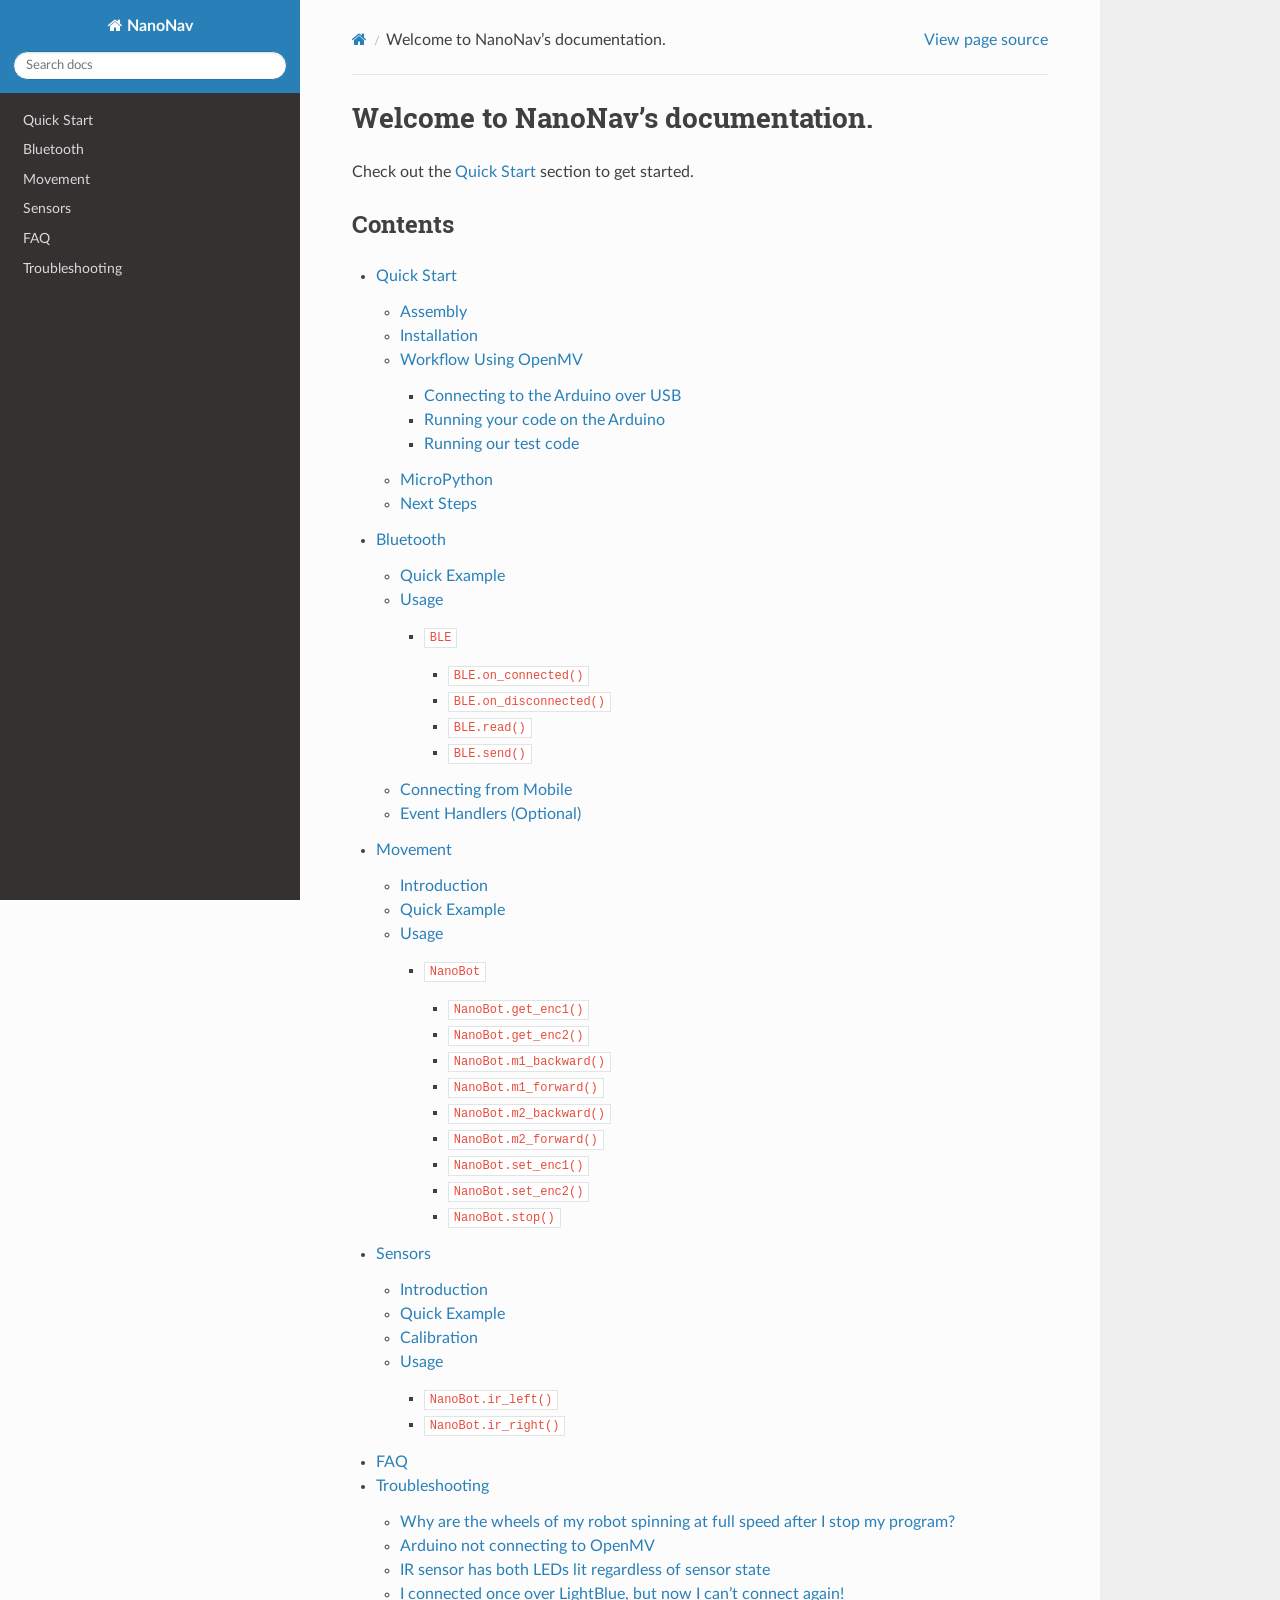
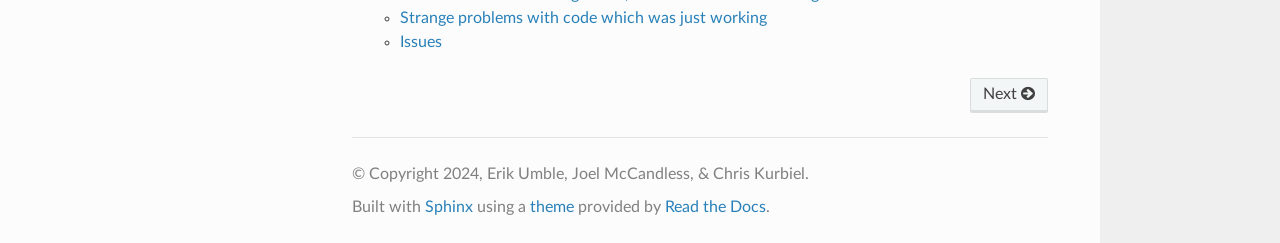
==== commit 01ba285a: "deploy: 4565d9a77bf2882f03ba146e7c425c8428ebb87e" ====
--- a/index.html
+++ b/index.html
@@ -91,9 +91,10 @@
 <li class="toctree-l2"><a class="reference internal" href="usage.html#workflow-using-openmv">Workflow Using OpenMV</a><ul>
 <li class="toctree-l3"><a class="reference internal" href="usage.html#connecting-to-the-arduino-over-usb">Connecting to the Arduino over USB</a></li>
 <li class="toctree-l3"><a class="reference internal" href="usage.html#running-your-code-on-the-arduino">Running your code on the Arduino</a></li>
+<li class="toctree-l3"><a class="reference internal" href="usage.html#running-our-test-code">Running our test code</a></li>
 </ul>
 </li>
-<li class="toctree-l2"><a class="reference internal" href="usage.html#micropython">MicroPython</a></li>
+<li class="toctree-l2"><a class="reference internal" href="usage.html#id1">MicroPython</a></li>
 <li class="toctree-l2"><a class="reference internal" href="usage.html#next-steps">Next Steps</a></li>
 </ul>
 </li>
@@ -110,6 +111,7 @@
 </ul>
 </li>
 <li class="toctree-l2"><a class="reference internal" href="bluetooth.html#connecting-from-mobile">Connecting from Mobile</a></li>
+<li class="toctree-l2"><a class="reference internal" href="bluetooth.html#event-handlers-optional">Event Handlers (Optional)</a></li>
 </ul>
 </li>
 <li class="toctree-l1"><a class="reference internal" href="movement.html">Movement</a><ul>
@@ -145,7 +147,10 @@
 </li>
 <li class="toctree-l1"><a class="reference internal" href="faq.html">FAQ</a></li>
 <li class="toctree-l1"><a class="reference internal" href="faq.html#troubleshooting">Troubleshooting</a><ul>
+<li class="toctree-l2"><a class="reference internal" href="faq.html#why-are-the-wheels-of-my-robot-spinning-at-full-speed-after-i-stop-my-program">Why are the wheels of my robot spinning at full speed after I stop my program?</a></li>
 <li class="toctree-l2"><a class="reference internal" href="faq.html#arduino-not-connecting-to-openmv">Arduino not connecting to OpenMV</a></li>
+<li class="toctree-l2"><a class="reference internal" href="faq.html#ir-sensor-has-both-leds-lit-regardless-of-sensor-state">IR sensor has both LEDs lit regardless of sensor state</a></li>
+<li class="toctree-l2"><a class="reference internal" href="faq.html#i-connected-once-over-lightblue-but-now-i-can-t-connect-again">I connected once over LightBlue, but now I can’t connect again!</a></li>
 <li class="toctree-l2"><a class="reference internal" href="faq.html#strange-problems-with-code-which-was-just-working">Strange problems with code which was just working</a></li>
 <li class="toctree-l2"><a class="reference internal" href="faq.html#issues">Issues</a></li>
 </ul>
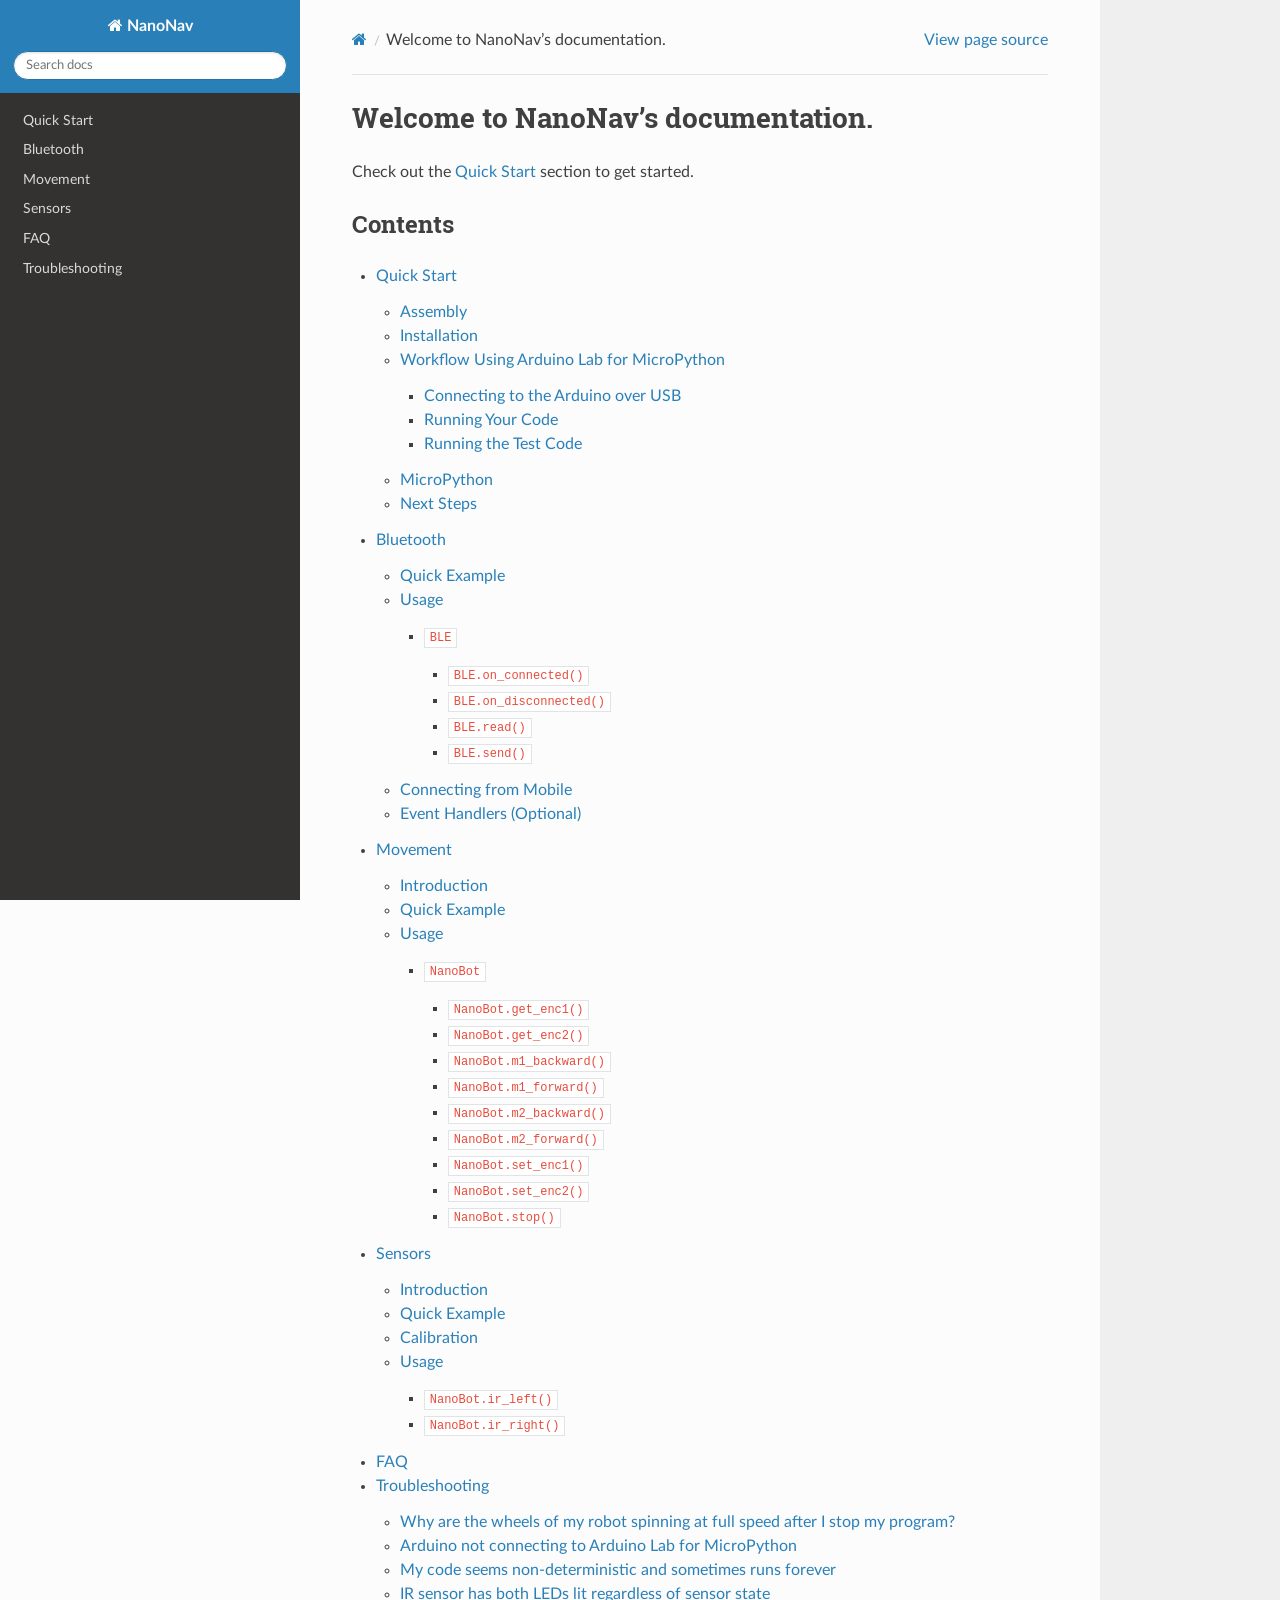
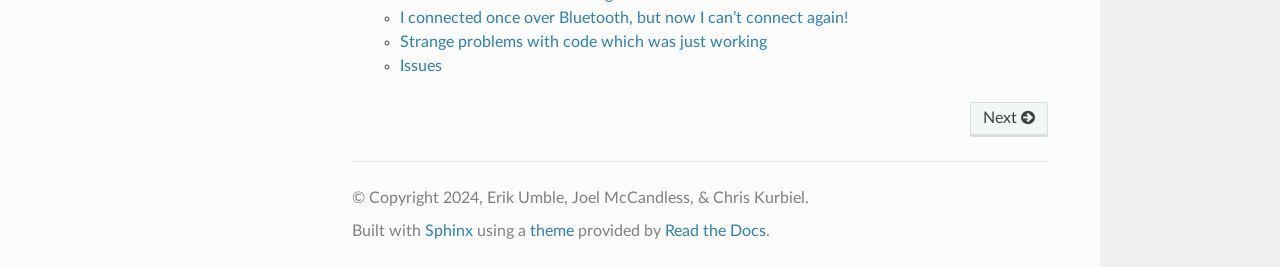
==== commit 85b1015f: "deploy: 08b085582717278908abe8e4dc54a829fb4251c8" ====
--- a/index.html
+++ b/index.html
@@ -7,7 +7,7 @@
 
   <meta name="viewport" content="width=device-width, initial-scale=1.0" />
   <title>Welcome to NanoNav’s documentation. &mdash; NanoNav  documentation</title>
-      <link rel="stylesheet" type="text/css" href="_static/pygments.css?v=80d5e7a1" />
+      <link rel="stylesheet" type="text/css" href="_static/pygments.css?v=b86133f3" />
       <link rel="stylesheet" type="text/css" href="_static/css/theme.css?v=e59714d7" />
       <link rel="stylesheet" type="text/css" href="_static/copybutton.css?v=76b2166b" />
       <link rel="stylesheet" type="text/css" href="_static/css/s4defs-roles.css?v=35bf4f2f" />
@@ -88,13 +88,13 @@
 <li class="toctree-l1"><a class="reference internal" href="usage.html">Quick Start</a><ul>
 <li class="toctree-l2"><a class="reference internal" href="usage.html#assembly">Assembly</a></li>
 <li class="toctree-l2"><a class="reference internal" href="usage.html#installation">Installation</a></li>
-<li class="toctree-l2"><a class="reference internal" href="usage.html#workflow-using-openmv">Workflow Using OpenMV</a><ul>
+<li class="toctree-l2"><a class="reference internal" href="usage.html#workflow-using-arduino-lab-for-micropython">Workflow Using Arduino Lab for MicroPython</a><ul>
 <li class="toctree-l3"><a class="reference internal" href="usage.html#connecting-to-the-arduino-over-usb">Connecting to the Arduino over USB</a></li>
-<li class="toctree-l3"><a class="reference internal" href="usage.html#running-your-code-on-the-arduino">Running your code on the Arduino</a></li>
-<li class="toctree-l3"><a class="reference internal" href="usage.html#running-our-test-code">Running our test code</a></li>
+<li class="toctree-l3"><a class="reference internal" href="usage.html#running-your-code">Running Your Code</a></li>
+<li class="toctree-l3"><a class="reference internal" href="usage.html#running-the-test-code">Running the Test Code</a></li>
 </ul>
 </li>
-<li class="toctree-l2"><a class="reference internal" href="usage.html#id1">MicroPython</a></li>
+<li class="toctree-l2"><a class="reference internal" href="usage.html#micropython">MicroPython</a></li>
 <li class="toctree-l2"><a class="reference internal" href="usage.html#next-steps">Next Steps</a></li>
 </ul>
 </li>
@@ -148,9 +148,10 @@
 <li class="toctree-l1"><a class="reference internal" href="faq.html">FAQ</a></li>
 <li class="toctree-l1"><a class="reference internal" href="faq.html#troubleshooting">Troubleshooting</a><ul>
 <li class="toctree-l2"><a class="reference internal" href="faq.html#why-are-the-wheels-of-my-robot-spinning-at-full-speed-after-i-stop-my-program">Why are the wheels of my robot spinning at full speed after I stop my program?</a></li>
-<li class="toctree-l2"><a class="reference internal" href="faq.html#arduino-not-connecting-to-openmv">Arduino not connecting to OpenMV</a></li>
+<li class="toctree-l2"><a class="reference internal" href="faq.html#arduino-not-connecting-to-arduino-lab-for-micropython">Arduino not connecting to Arduino Lab for MicroPython</a></li>
+<li class="toctree-l2"><a class="reference internal" href="faq.html#my-code-seems-non-deterministic-and-sometimes-runs-forever">My code seems non-deterministic and sometimes runs forever</a></li>
 <li class="toctree-l2"><a class="reference internal" href="faq.html#ir-sensor-has-both-leds-lit-regardless-of-sensor-state">IR sensor has both LEDs lit regardless of sensor state</a></li>
-<li class="toctree-l2"><a class="reference internal" href="faq.html#i-connected-once-over-lightblue-but-now-i-can-t-connect-again">I connected once over LightBlue, but now I can’t connect again!</a></li>
+<li class="toctree-l2"><a class="reference internal" href="faq.html#i-connected-once-over-bluetooth-but-now-i-can-t-connect-again">I connected once over Bluetooth, but now I can’t connect again!</a></li>
 <li class="toctree-l2"><a class="reference internal" href="faq.html#strange-problems-with-code-which-was-just-working">Strange problems with code which was just working</a></li>
 <li class="toctree-l2"><a class="reference internal" href="faq.html#issues">Issues</a></li>
 </ul>
--- a/_static/pygments.css
+++ b/_static/pygments.css
@@ -0,0 +1,75 @@
+pre { line-height: 125%; }
+td.linenos .normal { color: inherit; background-color: transparent; padding-left: 5px; padding-right: 5px; }
+span.linenos { color: inherit; background-color: transparent; padding-left: 5px; padding-right: 5px; }
+td.linenos .special { color: #000000; background-color: #ffffc0; padding-left: 5px; padding-right: 5px; }
+span.linenos.special { color: #000000; background-color: #ffffc0; padding-left: 5px; padding-right: 5px; }
+.highlight .hll { background-color: #ffffcc }
+.highlight { background: #f8f8f8; }
+.highlight .c { color: #3D7B7B; font-style: italic } /* Comment */
+.highlight .err { border: 1px solid #F00 } /* Error */
+.highlight .k { color: #008000; font-weight: bold } /* Keyword */
+.highlight .o { color: #666 } /* Operator */
+.highlight .ch { color: #3D7B7B; font-style: italic } /* Comment.Hashbang */
+.highlight .cm { color: #3D7B7B; font-style: italic } /* Comment.Multiline */
+.highlight .cp { color: #9C6500 } /* Comment.Preproc */
+.highlight .cpf { color: #3D7B7B; font-style: italic } /* Comment.PreprocFile */
+.highlight .c1 { color: #3D7B7B; font-style: italic } /* Comment.Single */
+.highlight .cs { color: #3D7B7B; font-style: italic } /* Comment.Special */
+.highlight .gd { color: #A00000 } /* Generic.Deleted */
+.highlight .ge { font-style: italic } /* Generic.Emph */
+.highlight .ges { font-weight: bold; font-style: italic } /* Generic.EmphStrong */
+.highlight .gr { color: #E40000 } /* Generic.Error */
+.highlight .gh { color: #000080; font-weight: bold } /* Generic.Heading */
+.highlight .gi { color: #008400 } /* Generic.Inserted */
+.highlight .go { color: #717171 } /* Generic.Output */
+.highlight .gp { color: #000080; font-weight: bold } /* Generic.Prompt */
+.highlight .gs { font-weight: bold } /* Generic.Strong */
+.highlight .gu { color: #800080; font-weight: bold } /* Generic.Subheading */
+.highlight .gt { color: #04D } /* Generic.Traceback */
+.highlight .kc { color: #008000; font-weight: bold } /* Keyword.Constant */
+.highlight .kd { color: #008000; font-weight: bold } /* Keyword.Declaration */
+.highlight .kn { color: #008000; font-weight: bold } /* Keyword.Namespace */
+.highlight .kp { color: #008000 } /* Keyword.Pseudo */
+.highlight .kr { color: #008000; font-weight: bold } /* Keyword.Reserved */
+.highlight .kt { color: #B00040 } /* Keyword.Type */
+.highlight .m { color: #666 } /* Literal.Number */
+.highlight .s { color: #BA2121 } /* Literal.String */
+.highlight .na { color: #687822 } /* Name.Attribute */
+.highlight .nb { color: #008000 } /* Name.Builtin */
+.highlight .nc { color: #00F; font-weight: bold } /* Name.Class */
+.highlight .no { color: #800 } /* Name.Constant */
+.highlight .nd { color: #A2F } /* Name.Decorator */
+.highlight .ni { color: #717171; font-weight: bold } /* Name.Entity */
+.highlight .ne { color: #CB3F38; font-weight: bold } /* Name.Exception */
+.highlight .nf { color: #00F } /* Name.Function */
+.highlight .nl { color: #767600 } /* Name.Label */
+.highlight .nn { color: #00F; font-weight: bold } /* Name.Namespace */
+.highlight .nt { color: #008000; font-weight: bold } /* Name.Tag */
+.highlight .nv { color: #19177C } /* Name.Variable */
+.highlight .ow { color: #A2F; font-weight: bold } /* Operator.Word */
+.highlight .w { color: #BBB } /* Text.Whitespace */
+.highlight .mb { color: #666 } /* Literal.Number.Bin */
+.highlight .mf { color: #666 } /* Literal.Number.Float */
+.highlight .mh { color: #666 } /* Literal.Number.Hex */
+.highlight .mi { color: #666 } /* Literal.Number.Integer */
+.highlight .mo { color: #666 } /* Literal.Number.Oct */
+.highlight .sa { color: #BA2121 } /* Literal.String.Affix */
+.highlight .sb { color: #BA2121 } /* Literal.String.Backtick */
+.highlight .sc { color: #BA2121 } /* Literal.String.Char */
+.highlight .dl { color: #BA2121 } /* Literal.String.Delimiter */
+.highlight .sd { color: #BA2121; font-style: italic } /* Literal.String.Doc */
+.highlight .s2 { color: #BA2121 } /* Literal.String.Double */
+.highlight .se { color: #AA5D1F; font-weight: bold } /* Literal.String.Escape */
+.highlight .sh { color: #BA2121 } /* Literal.String.Heredoc */
+.highlight .si { color: #A45A77; font-weight: bold } /* Literal.String.Interpol */
+.highlight .sx { color: #008000 } /* Literal.String.Other */
+.highlight .sr { color: #A45A77 } /* Literal.String.Regex */
+.highlight .s1 { color: #BA2121 } /* Literal.String.Single */
+.highlight .ss { color: #19177C } /* Literal.String.Symbol */
+.highlight .bp { color: #008000 } /* Name.Builtin.Pseudo */
+.highlight .fm { color: #00F } /* Name.Function.Magic */
+.highlight .vc { color: #19177C } /* Name.Variable.Class */
+.highlight .vg { color: #19177C } /* Name.Variable.Global */
+.highlight .vi { color: #19177C } /* Name.Variable.Instance */
+.highlight .vm { color: #19177C } /* Name.Variable.Magic */
+.highlight .il { color: #666 } /* Literal.Number.Integer.Long */
